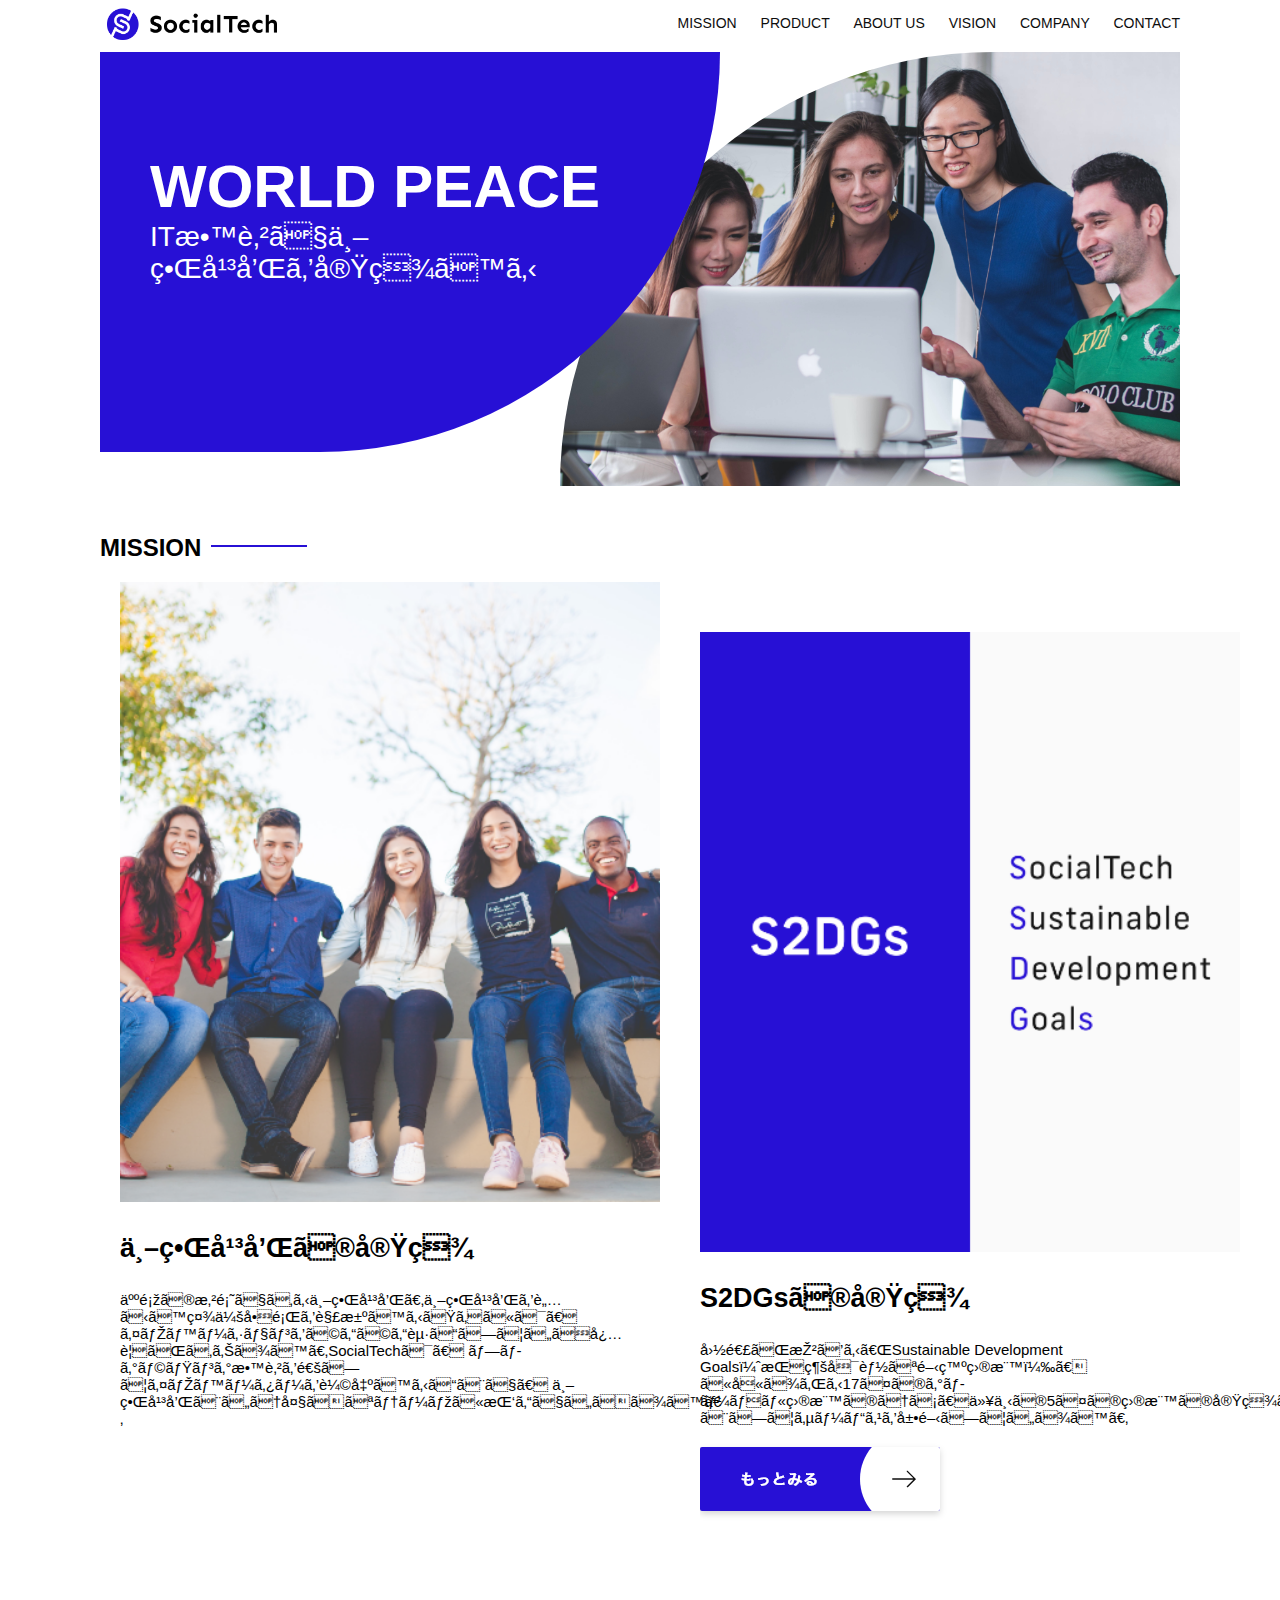
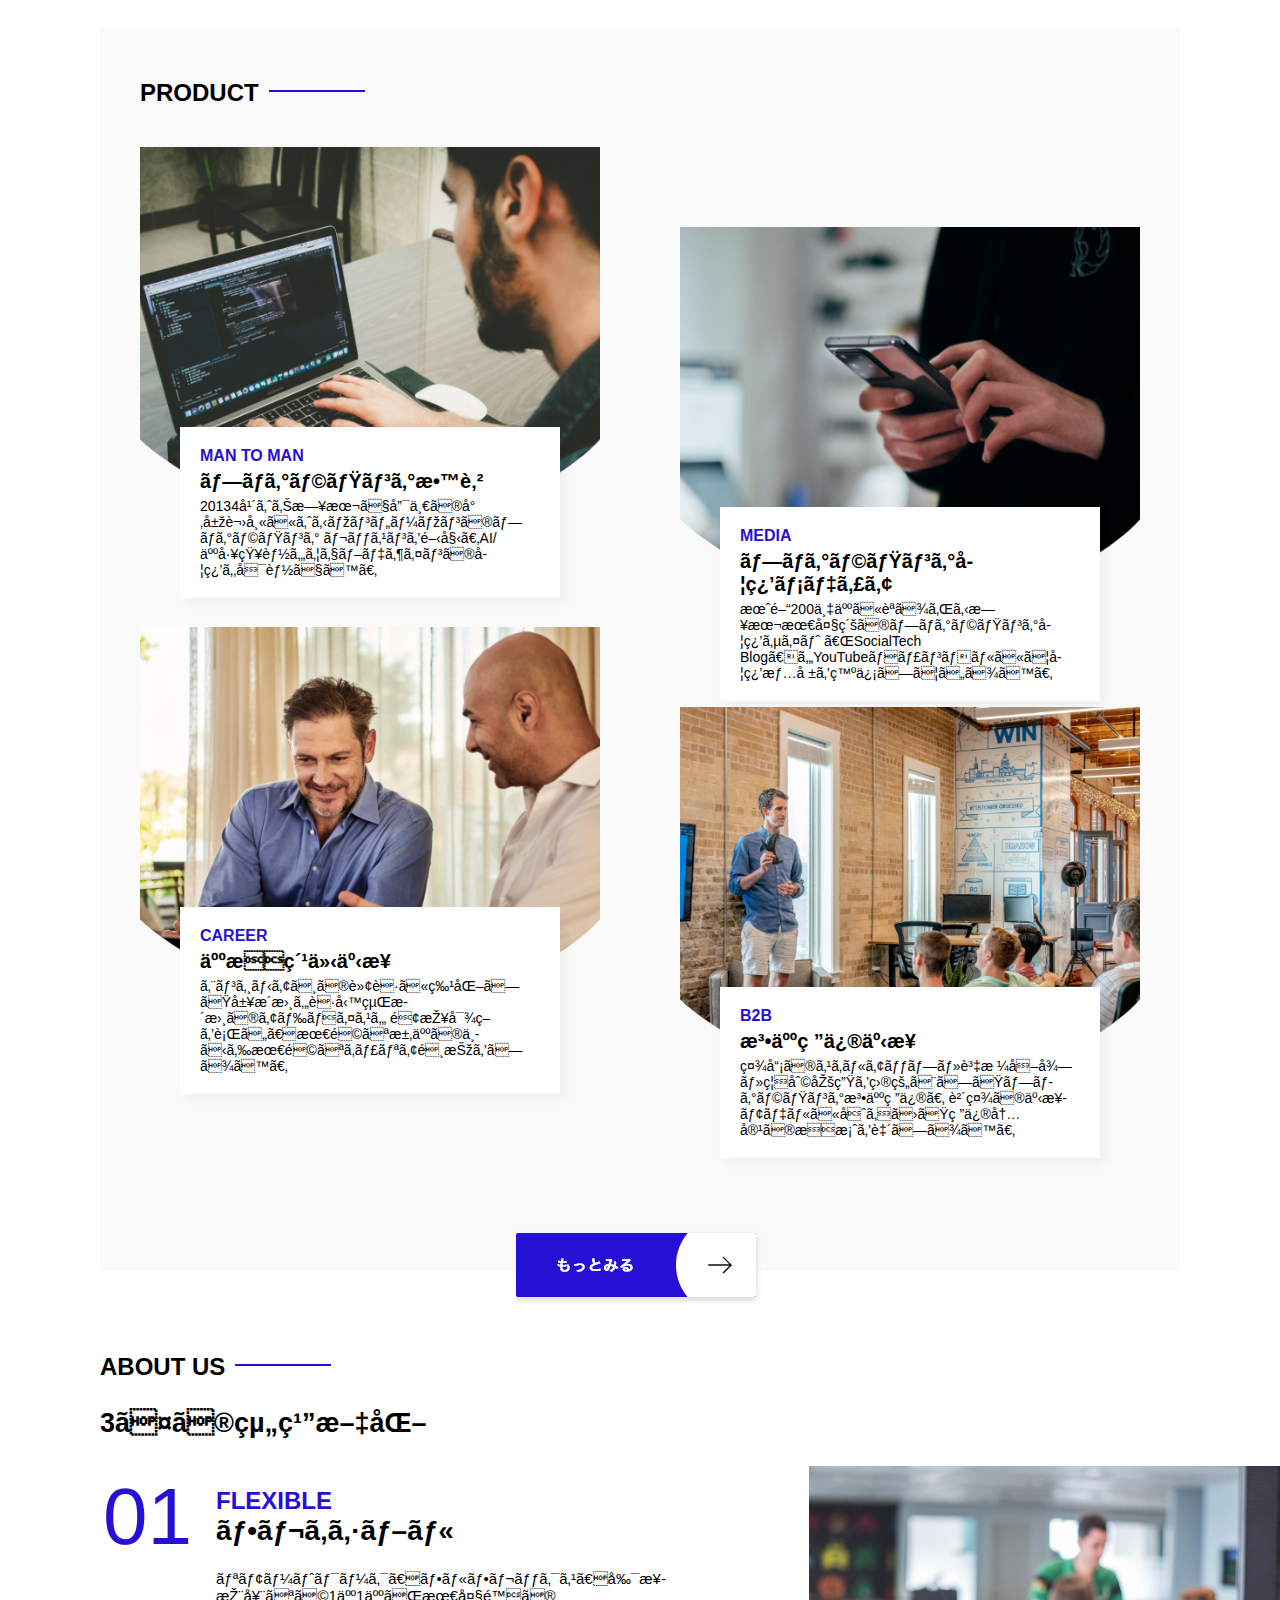
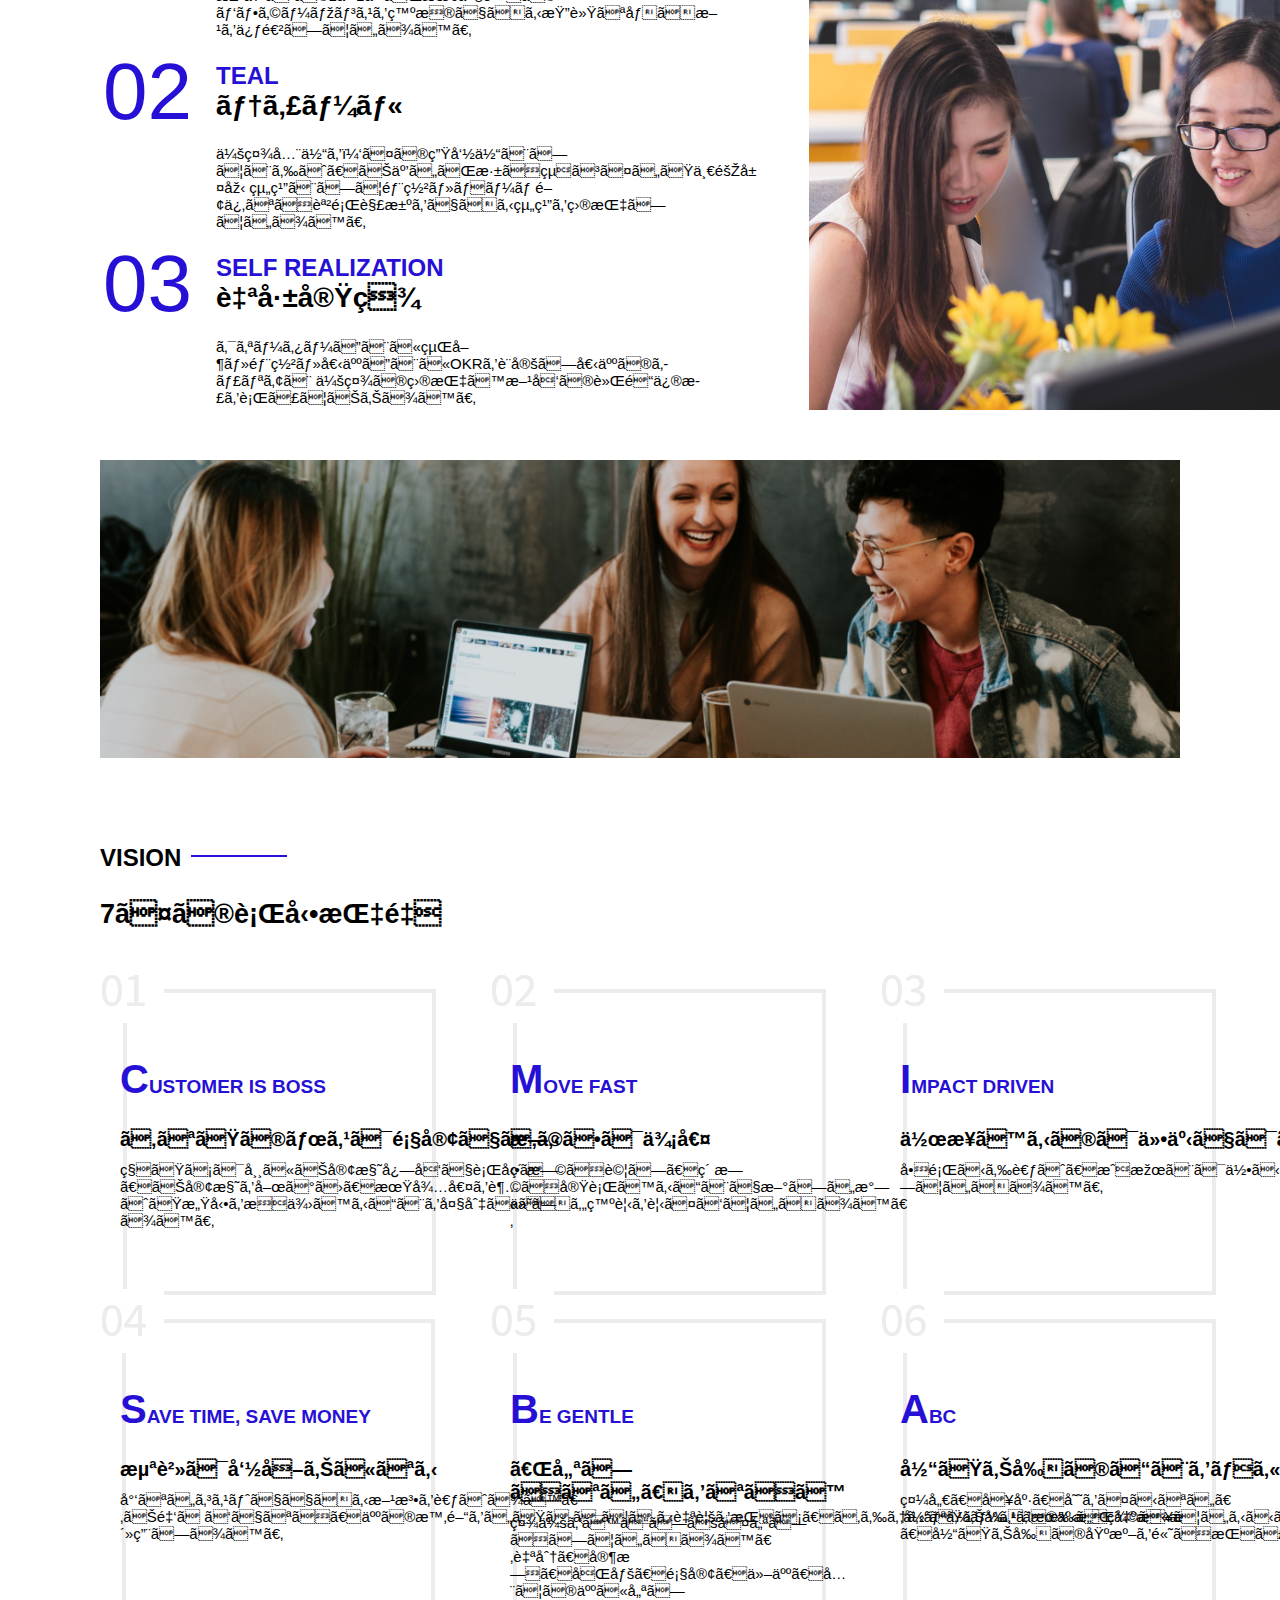
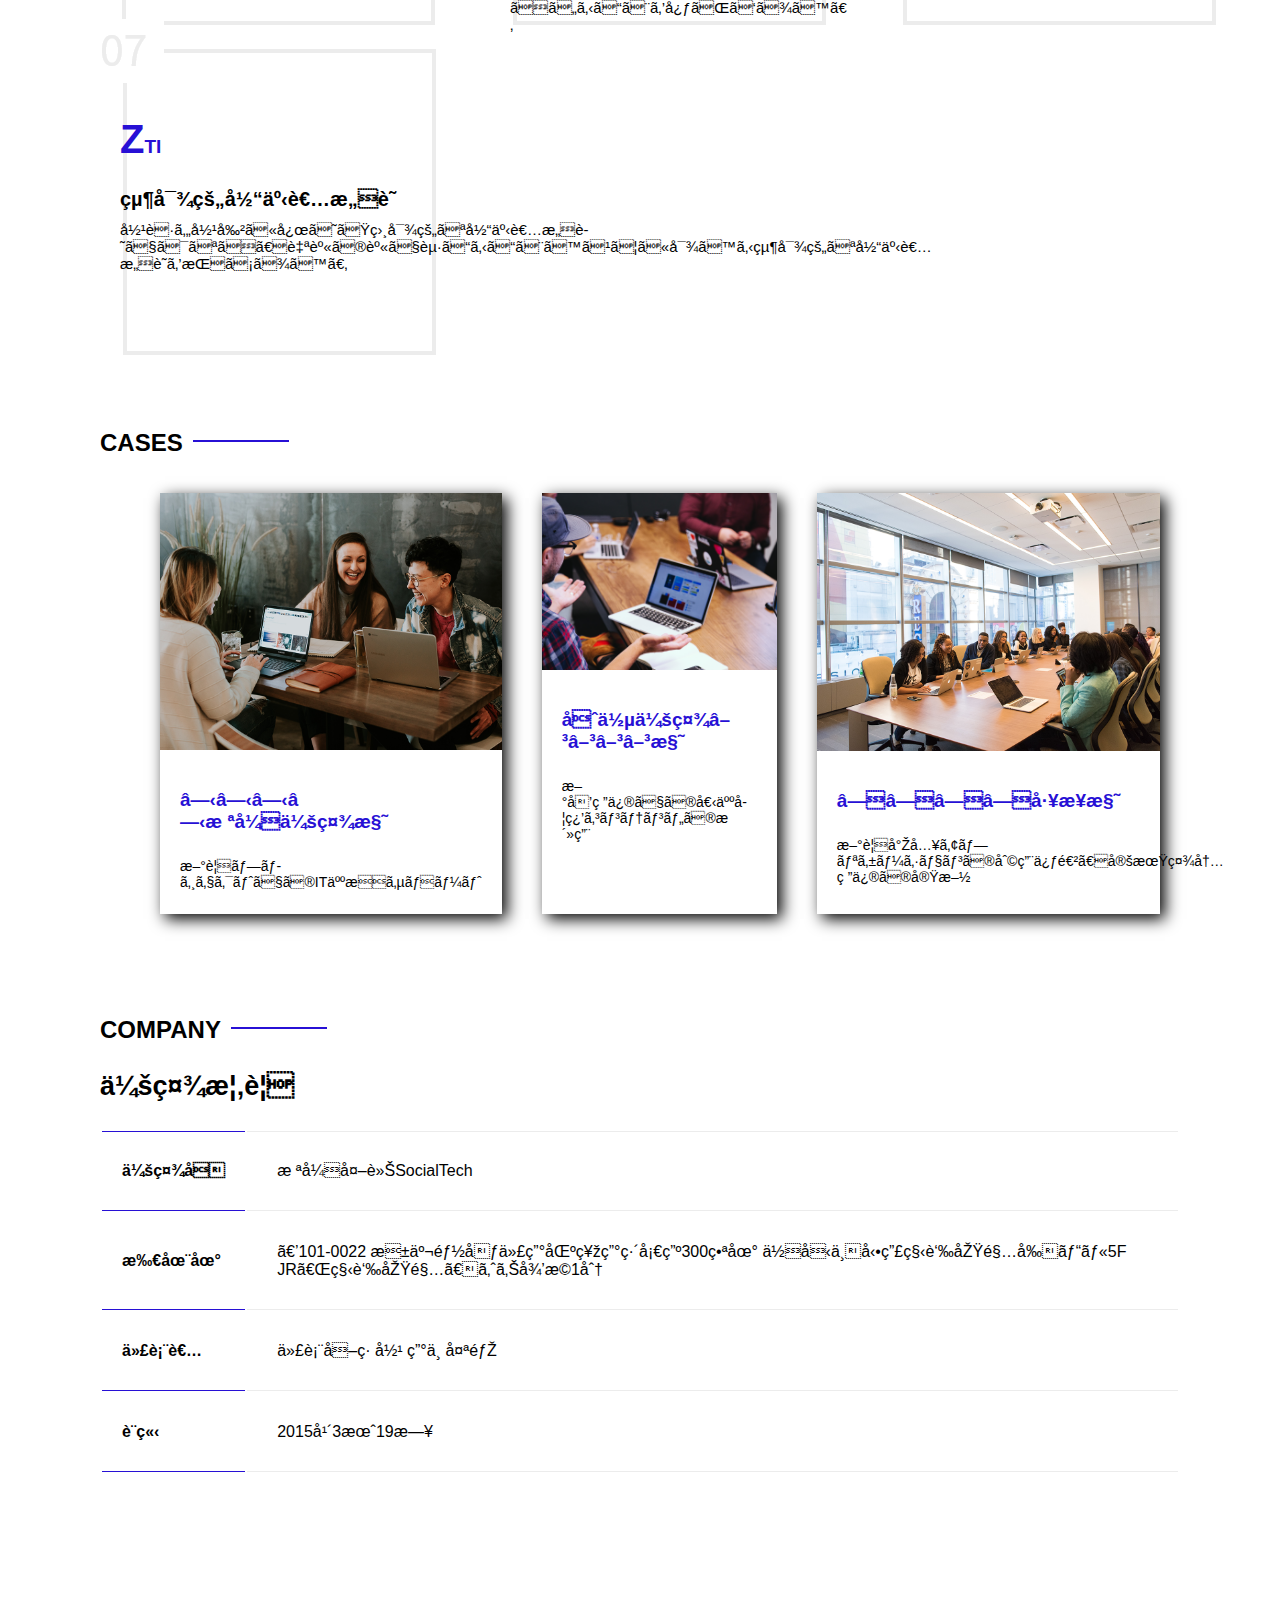
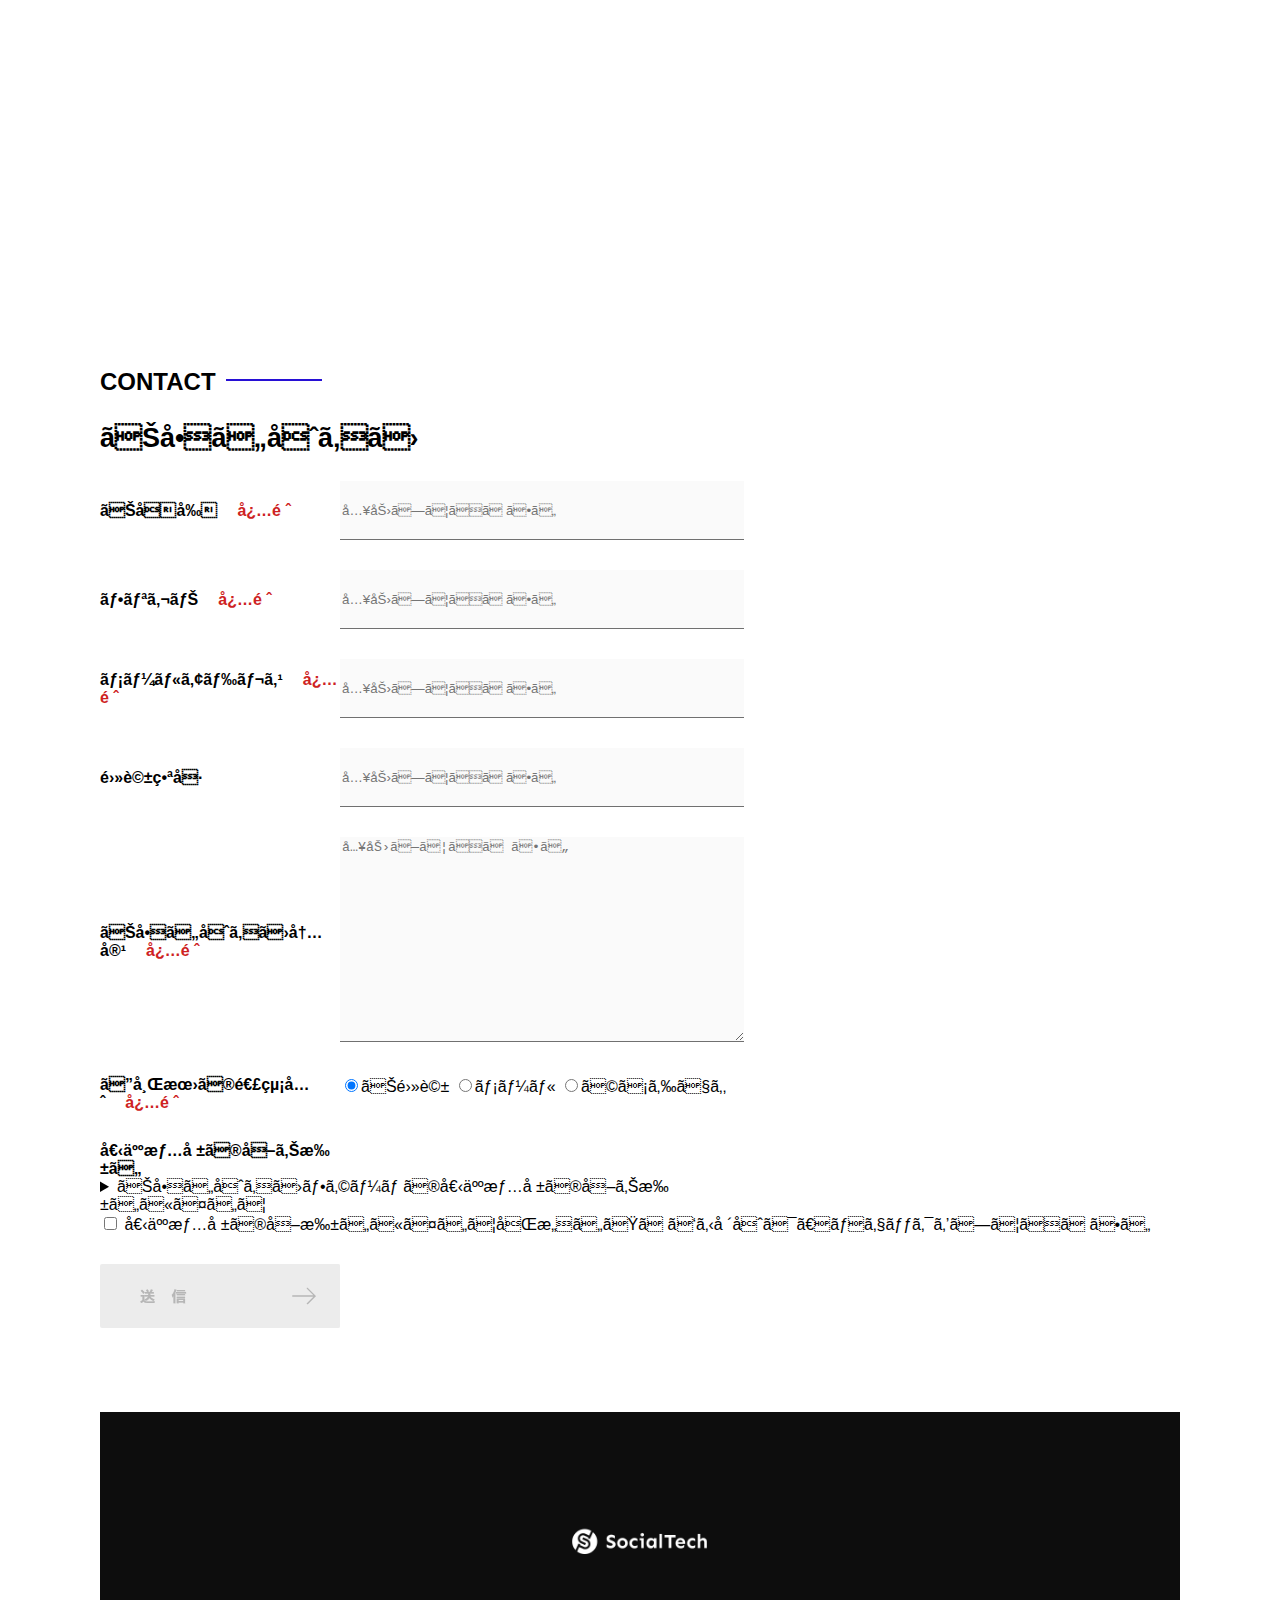
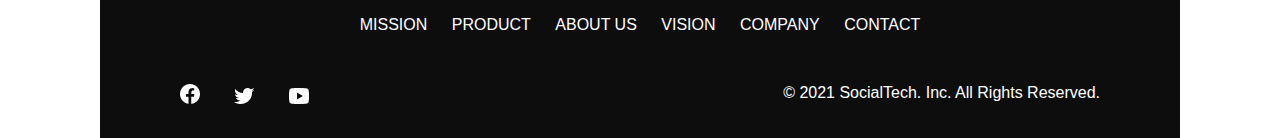
==== socialtech/index.html @ ebea5c3d "Add files via upload" ====
<!DOCTYPE html>
<html>

  <head>
    <title>SocialTech</title>
    <meta charset="UTF=8">
    <meta name="description" content="SocialTechはEdTech業界のリーディングカンパニーを目指します。">
    <meta name="viewport" content="width=device-width, initial-scale=1.0">
    <link rel="stylesheet" href="style.css">
  </head>

  <body>
    <!--ヘッダー-->
    <header>
      <!--ロゴ-->
      <a href="index.html" id="logo"><img src="images/logo.png" alt="トップページに戻る"></a>
      <!--PC用ナビゲーション-->
      <nav id="nav-pc">
        <a href="mission.html">MISSION</a>
        <a href="product.html">PRODUCT</a>
        <a href="index.html#aboutus">ABOUT US</a>
        <a href="index.html#vision">VISION</a>
        <a href="index.htmml#company">COMPANY</a>
        <a href="index.html#contact">CONTACT</a>
      </nav>

      <!--スマホ用メニューボタン-->
      <img id="menu-sp" src="images/button-menu.png" alt="ナビゲーションを開く" onclick="document.getElementById('nav-sp').style.display = 'block'">
      <!--スマホ用ナビゲーション-->
      <nav id="nav-sp">
        <img id="close" src="images/button-close.png" alt="ナビゲーションを閉じる" onclick="document.getElementById('nav-sp').style.display = 'none'">
        <a id="logo-sp" href="index.html" onclick="document.getElementById('nav-sp').style.display = 'none'"><img
        src="images/logo-sp.png" alt="トップページに戻る"></a>
        <a class="menu" href="mission.html" onclick="document.getElementById('nav-sp').style.display = 'none'">MISSION</a>
        <a class="menu" href="product.html" onclick="document.getElementById('nav-sp').style.display = 'none'">PRODUCT</a>
        <a class="menu" href="index.html#aboutus" onclick="document.getElementById('nav-sp').style.display = 'none'">ABOUT US</a>
        <a class="menu" href="index.html#vision" onclick="document.getElementById('nav-sp').style.display = 'none'">VISION</a>
        <a class="menu" href="index.html#company" onclick="document.getElementById('nav-sp').style.display = 'none'">COMPANY</a>
        <a class="menu" href="index.html#contact" onclick="document.getElementById('nav-sp').style.display = 'none'">CONTACT</a>
        <div id="sns">
          <a href="https://www.facebook.com/sejuku2013"><img src="images/button-facebook.png" alt="Facebookのリンク"></a>
          <a href="https://twitter.com/samuraijuku"><img src="images/button-twitter.png" alt="Twitterのリンク"></a>
          <a href="https://www.youtube.com/channel/UCCFOQO5aDK0xXam4cUQXT8g"><img src="images/button-youtube.png" alt="YouTubeのリンク"></a>
        </div>
      </nav>

    </header>

    <main>
      <article>

        <!--メインビジュアル-->
        <section id="main-visual">
          <div id="main-message">
            <h1>WORLD PEACE</h1>
            <p>IT教育で世界平和を実現する</p>
          </div>
          <img src="images/index/index-main.png" alt="PCの周りに集まるタコ席の仲間たち">
        </section>

        <!--ミッション タグ-->
        <section id="mission">
          <h2 class="index-h2">MISSION</h2>
          <!--世界平和-->
          <div id="mission-flex">
            <div>
              <img id="mission-photo" src="images//index/index-mission.png" alt="屋外のベンチで写真を撮影する多国籍の仲間たち">
              <h3>世界平和の実現</h3>
              <p>
                人類の悲願である世界平和。世界平和を脅かす社会問題を解決するためには、
                イノベーションをどんどん起こしていく必要があります。SocialTechは、
                プログラミング教育を通してイノベーターを輩出することで、
                世界平和という大きなテーマに挑んでいきます。
              </p>
            </div>
            <!--S2DGs-->
            <div>
              <img id="s2dgs" src="images/index/s2dgs.png" alt="S2DGs">
              <h3>S2DGsの実現</h3>
              <p>
                国連が掲げる「Sustainable Development Goals（持続可能な開発目標）」
                に含まれる17つのグローバル目標のうち、以下の5つの目標の実現をミッション
                としてサービスを展開しています。
              </p>
              <a href="mission.html">
                <img src="images/button-more.png" alt="もっとみる">
              </a>
            </div>
          </div>
        </section>

        <!--プロダクトタグ-->
        <section id="product">
          <h2 class="index-h2">PRODUCT</h2>
          <div>
            <!--プロダクト左タグ-->
            <div id="product-left">
              <!--プログラミング教育-->
              <div>
                <img class="product-photo" src="images/index/index-mantoman.png" alt="PCでコードを書く男性">
                <div class="product-explain">
                  <span>MAN TO MAN</span>
                  <h3>プログラミング教育</h3>
                  <p>
                    20134年より日本で唯一の専属講師によるマンツーマンのプログラミング
                    レッスンを開始。AI/人工知能やウェブデザインの学習も可能です。
                  </p>
                </div>
              </div>
              <!--人材紹介事業-->
              <div>
                <img class="product-photo" src="images/index/index-career.png" alt="笑顔で話し合う２人の男性">
                <div class="product-explain">
                  <span>CAREER</span>
                  <h3>人材紹介事業</h3>
                  <p>
                    エンジニアへの転職に特化した履歴書や職務経歴書のアドバイスや
                    面接対策を行い、最適な求人の中から最適なキャリア選択をします。
                  </p>
                </div>
              </div>
            </div>
            <!--プロダクト右タグ-->
            <div id="product-right">
              <!--プログラミング学習メディア-->
              <div>
                <img class="product-photo" src="images/index/index-media.png" alt="スマートフォンを操作する人">   
                <div class="product-explain">
                  <span>MEDIA</span>
                  <h3>プログラミング学習メディア</h3>
                  <p>
                    月間200万人に読まれる日本最大級のプログラミング学習サイト
                    「SocialTech Blog」やYouTubeチャンネルにて学習情報を発信しています。
                  </p>
                </div>
              </div>
              <!--法人研修事業-->
              <div>
                <img class="product-photo" src="images/index/index-b2b.png" alt="講演中の男性とそれを聴く人々">
                <div class="product-explain">
                  <span>B2B</span>
                  <h3>法人研修事業</h3>
                  <p>
                    社員のスキルアップ・資格取得・福利厚生を目的としたプログラミング法人研修。
                    貴社の事業モデルに合わせた研修内容の提案を致します。
                  </p>
                </div>
              </div>
            </div>
            <!--詳細ボタン-->
          </div>
          <div>
            <a id="product-more" href="product.html">
            <img src="images/button-more.png" alt="もっと見る">
            </a>
          </div>
        </section>

        <!--ABOUT USタグ-->
        <section id="aboutus">
          <h2 class="index-h2">ABOUT US</h2>
          <h3>3つの組織文化</h3>
          <div>
            <!--カルチャーテーブル-->
            <table class="culture-table">
              <!--1行目-->
              <tr>
                <!--(1, 1)-->
                <td>
                  <span class="culture-num">01</span>
                </td>
                <!--(1, 2)-->
                <td>
                  <span class="culture-en">FLEXIBLE</span>
                  <span class="culture-jp">フレキシブル</span>
                </td>
              </tr>
              <!--2行目-->
              <tr>
                <!--(2, 1)-->
                <td>
                  <!--空のセル-->
                </td>
                <!--(2, 2)-->
                <td>
                  <p class="culture-description">
                    リモートワーク、フルフレックス、副業推奨など1人1人が最大限の
                    パフォーマンスを発揮できる柔軟な働き方を促進しています。
                  </p>
                </td>
              </tr>
              <!--3行目-->
              <tr>
                <!--(3, 1)-->
                <td>
                  <span class="culture-num">02</span>
                </td>
                <!--(3, 2)-->
                <td>
                  <span class="culture-en">TEAL</span>
                  <span class="culture-jp">ティール</span>
                </td>
              </tr>
              <!--4行目-->
              <tr>
                <!--(4, 1)-->
                <td>
                  <!--空のセル-->
                </td>
                <!--(4, 2)-->
                <td>
                  <p class="culture-description">
                    会社全体を１つの生命体としてとらえ、お互いが深く結びついた一階層型
                    組織として部署・チーム関係なく課題解決をできる組織を目指しています。
                  </p>
                </td>
              </tr>
              <!--5行目-->
              <tr>
                <!--(5, 1)-->
                <td>
                  <span class="culture-num">03</span>
                </td>
                <!--(5, 2)-->
                <td>
                  <span class="culture-en">SELF REALIZATION</span>
                  <span class="culture-jp">自己実現</span>
                </td>
              </tr>
              <!--6行目-->
              <tr>
                <!--(6, 1)-->
                <td>
                  <!--空のセル-->
                </td>
                <!--(6, 2)-->
                <td>
                  <p class="culture-description">
                    クオーターごとに経営・部署・個人ごとにOKRを設定し個人のキャリアと
                    会社の目指す方向の軌道修正を行っております。
                  </p>
                </td>
              </tr>
            </table>
            <!--テーブル終わり-->
            <img class="culture-img" src="images/index/index-aboutus1.png" alt="笑顔で話している2人の女性">
          </div>
          <img class="culture-img2" src="images/index/index-aboutus2.png" alt="笑顔で話し合う3人の男女">
        </section>

        <!--VISIONタグ-->
        <section id="vision">
          <h2 class="index-h2">VISION</h2>
          <h3>7つの行動指針</h3>
          <div>
            <!--1つ目-->
            <div class="vision-box">
              <img src="images/index/vision-01.png" alt="01">
              <span>
                <h4>CUSTOMER IS BOSS</h4>
                <h5>あなたのボスは顧客である</h5>
                <p>私たちは常にお客様志向で行動し、お客様を喜ばせ、期待値を超えた感動を提供することを大切にします。</p>
              </span>
            </div>
            <!--2つ目-->
            <div class="vision-box">
              <img src="images/index/vision-02.png" alt="02">
              <span>
                <h4>MOVE FAST</h4>
                <h5>早さは価値</h5>
                <p>素早く試し、素早く実行することで新しい気付きや発見を見つけていきます。</p>
              </span>
            </div>
            <!--3つ目-->
            <div class="vision-box">
              <img src="images/index/vision-03.png" alt="03">
              <span>
                <h4>IMPACT DRIVEN</h4>
                <h5>作業するのは仕事ではない</h5>
                <p>問題から考え、成果とは何かを考え続け、インパクトのある成果を生むために仕事をしていきます。</p>
              </span>
            </div>
            <!--4つ目-->
            <div class="vision-box">
              <img src="images/index/vision-04.png" alt="04">
              <span>
                <h4>SAVE TIME, SAVE MONEY</h4>
                <h5>浪費は命取りになる</h5>
                <p>少ないコストでできる方法を考えます。お金だけでなく、人の時間をいただいている自覚を持ち、あらゆるリソースを有意義に活用します。</p>
              </span>
            </div>
            <!--5つ目-->
            <div class="vision-box">
              <img src="images/index/vision-05.png" alt="05">
              <span>
                <h4>BE GENTLE</h4>
                <h5>「優しくない」をなくす</h5>
                <p>社会をすこしずつ優しくしていきます。自分、家族、同僚、顧客、他人、全ての人に優しくいることを心がけます。</p>
              </span>
            </div>
            <!--6つ目-->
            <div class="vision-box">
              <img src="images/index/vision-06.png" alt="06">
              <span>
                <h4>ABC</h4>
                <h5>当たり前のことをバカにせずにちゃんとやる</h5>
                <p>礼儀、健康、嘘をつかない。当たり前の事が出来ているかを常に自問し、当たり前の基準を高く持って行動します。</p>
              </span>
            </div>
            <!--7つ目-->
            <div class="vision-box">
              <img src="images/index/vision-07.png" alt="07">
              <span>
                <h4>ZTI</h4>
                <h5>絶対的当事者意識</h5>
                <p>役職や役割に応じた相対的な当事者意識ではなく、自身の身で起こることすべてに対する絶対的な当事者意識を持ちます。</p>
              </span>
            </div>
          </div>
        </section>

        <!--CASESタグ-->
        <section id="cases">
          <h2 class="index-h2">CASES</h2>
          <ul>
            <!--case1つ目-->
            <li>
              <img class="case-image" src="images/index/case-1.png" alt="仲良く語り合う3人">
              <div class="case-explain">
                <h4>○○○○株式会社様</h4>
                <p>新規プロジェクトでのIT人材サポート</p>
              </div> 
            </li>
            <!--case2つ目-->
            <li>
              <img class="case-image" src="images/index/case-2.png" alt="パソコン画面を見て話す人">
              <div class="case-explain">
                <h4>合併会社△△△△様</h4>
                <p>新卒研修での個人学習コンテンツの活用</p>
              </div> 
            </li>
            <!--case3つ目-->
            <li>
              <img class="case-image" src="images/index/case-3.png" alt="会議している人たち">
              <div class="case-explain">
                <h4>●●●●工業様</h4>
                <p>新規導入アプリケーションの利用促進、定期社内研修の実施</p>
              </div> 
            </li>
          </ul>
        </section>

        <!--COMPANYタグ-->
        <section id="company">
          <h2 class="index-h2">COMPANY</h2>
          <h3>会社概要</h3>
          <!--概要テーブル-->
          <table id="company-table">
            <tr>
              <th class="tableheader-first">会社名</th>
              <td class="cell-first">株式外車SocialTech</td>
            </tr>
            <tr>
              <th class="tableheader">所在地</th>
              <td class="cell">〒101-0022 東京都千代田区神田練塀町300番地 住友不動産秋葉原駅前ビル5F<br
                >JR「秋葉原駅」より徒歩1分
              </td> 
            </tr>
            <tr>
              <th class="tableheader">代表者</th>
              <td class="cell">代表取締役 田中 太郎</td>
            </tr>
            <tr>
              <th class="tableheader">設立</th>
              <td class="cell">2015年3月19日</td>
            </tr>
          </table>
          <!--地図埋め込み-->
          <iframe src="https://www.google.com/maps/embed?pb=!1m18!1m12!1m3!1d3240.0688540195165!2d139.7746526!3d35.6999232!2m3!1f0!2f0!3f0!3m2!1i1024!2i768!4f13.1!3m3!1m2!1s0x60188fee13660e23%3A0x77137876edf742ac!2z5L2P5Y-L5LiN5YuV55Sj56eL6JGJ5Y6f6aeF5YmN44OT44Or!5e0!3m2!1sja!2sjp!4v1720179605482!5m2!1sja!2sjp"
          style="border:0;" allowfullscreen="" loading="lazy">
          </iframe>
        </section>

        <!--CONTACTタグ-->
        <section id="contact">
          <h2 class="index-h2">CONTACT</h2>
          <h3>お問い合わせ</h3>
          <!--入力フォーム-->
          <form>
            <!--名前入力欄-->
            <div>
              <div class="contact-heading">
                <label class="contact-label">お名前<span class="contact-span">必須</span></label>
              </div>
              <div>
                <input type="text" name="name" placeholder="入力してください" class="contact-textbox">
              </div>
            </div>
            <!--フリガナ入力欄-->
            <div>
              <div class="contact-heading">
                <label class="contact-label">フリガナ<span class="contact-span">必須</span></label>
              </div>
              <div>
                <input type="text" name="hurigana" placeholder="入力してください" class="contact-textbox">
              </div>
            </div>
            <!--メールアドレス入力欄-->
            <div>
              <div class="contact-heading">
                <label class="contact-label">メールアドレス<span class="contact-span">必須</span></label>
              </div>
              <div>
                <input type="text" name="email" placeholder="入力してください" class="contact-textbox">
              </div>
            </div>
            <!--電話番号入力欄-->
            <div>
              <div class="contact-heading">
                <label class="contact-label">電話番号</label>
              </div>
              <div>
                <input type="text" name="tel" placeholder="入力してください" class="contact-textbox">
              </div>
            </div>
            <!--問い合わせ内容入力エリア-->
            <div>
              <div class="contact-heading">
                <label class="contact-label">お問い合わせ内容<span class="contact-span">必須</span></label>
              </div>
              <div>
                <textarea class="contact-textarea" placeholder="入力してください" name="message"></textarea>
              </div>
            </div>
            <!--請求方法ラジオボタン-->
            <div>
              <div class="contact-heading">
                <label class="contact-label">ご希望の連絡先<span class="contact-span">必須</span></label>                
              </div>
              <div>
                <input class="radiobutton" type="radio" value="tel" name="contact" checked><label>お電話</label>
                <input class="radiobutton" type="radio" value="mail" name="contact"><label>メール</label>
                <input class="radiobutton" type="radio" value="both" name="contact"><label>どちらでも</label>
              </div>
            </div>
            <!--個人情報同意-->
            <div>
              <div class="contact-heading">
                <label class="contact-label">個人情報の取り扱い</label>
              </div>
              <div>
                <details>
                  <summary>お問い合わせフォームの個人情報の取り扱いについて</summary>
                  <div>
                    <span>１．組織の名称又は氏名</span><br>
                    株式会社SocialTech<br><br>
                    <span>２．個人情報保護管理者（若しくはその代理人）の氏名又は職名、所属及び連絡先
                      鈴木 一郎 コーポレート部</span><br>
                    メールアドレス：samurai@example.com<br>
                    TEL：03-1234-5678<br>
                    <span>３．個人情報の利用目的</span><br>
                    ・本サービス及び本サービスに関連する情報の提供又はそれらに関する連絡のため<br>
                    ・ユーザーの本人確認のため<br>
                    ・当社サービスのご案内のため<br>
                    ・当社の商品等の広告または宣伝（電子メールによるものを含むものとします。）<br><br>
                    <span>４．個人情報の取り扱い業務の委託</span><br>
                    個人情報の取扱業務の全部または一部を外部に業務委託する場合があります。<br>
                    その際、弊社は、個人情報を適切に保護できる管理体制を敷き実行していることを条件として<br>
                    委託先を厳選したうえで、機密保持契約を委託先と締結し、お客様の個人情報を厳密に管理させます。<br><br>
                    <span>５．個人情報の開示等の請求</span><br>
                    お客様は、弊社に対してご自身の個人情報の開示等（利用目的の通知、開示、内容の訂正・追加・削除、利用の停止または消去、第三者への提供の停止）に関して、当社問合わせ窓口に申し出ることができます。<br>
                    その際、弊社はお客様ご本人を確認させていただいたうえで、合理的な期間内に対応いたします。<br><br>
                    なお、個人情報に関する弊社問合わせ先は、次の通りです。<br><br>
                    株式会社SocialTech　個人情報問合せ窓口<br>
                    〒101-0022 東京都千代田区神田練塀町300番地 住友不動産秋葉原駅前ビル5F<br>
                    メールアドレス：samurai@example.com　TEL：03-1234-5678<br><br>
                    <span>６．個人情報を提供されることの任意性について</span><br><br>
                    お客様がご自身の個人情報を弊社に提供されるか否かは、お客様のご判断によりますが、もしご提供されない場合には、適切なサービスが提供できない場合がありますので予めご了承ください。
                  </div>
                </details>
                <input type="checkbox" name="agree">
                <span>個人情報の取扱いについて同意いただける場合は、チェックをしてください</span>
              </div>
            </div>
            <input type="image" src="images/button-submit.png" alt="送信する">
          </form>
        </section>
      </article>
      <!--記事終わり-->
    </main>

    <!--フッター-->
    <footer>
        <div id="footer-logo">
          <img src="images/logo-sp.png" alt="SocialTech">
        </div>
        <div id="footer-link">
          <a href="mission.html">MISSION</a>
          <a href="product.html">PRODUCT</a>
          <a href="index.html#aboutus">ABOUT US</a>
          <a href="index.html#vision">VISION</a>
          <a href="index.html#company">COMPANY</a>
          <a href="index.html#vision">CONTACT</a>
        </div>
        <div id="sns-footer">
          <div id="sns-link">
            <a href="https://www.facebook.com/sejuku2013"><img src="images/button-facebook.png" alt="Facebookのリンク"></a>
            <a href="https://twitter.com/samuraijuku"><img src="images/button-twitter.png" alt="Twitterのリンク"></a>
            <a href="https://www.youtube.com/channel/UCCFOQO5aDK0xXam4cUQXT8g"><img src="images/button-youtube.png" alt="YouTubeのリンク"></a>
          </div>
          <span id="copyright">&copy; 2021 SocialTech. Inc. All Rights Reserved.</span>
        </div>
      </footer>

  </body>
</html>
---- socialtech/style.css ----
/* PC、スマホ共通スタイル*/
body {
  font-family: "Source Sans Pro", "Hiragino Kaku Gothic ProN", Meiryo, Arial, sans-serif;
}

/*本文*/
p {
  font-size: 15px;
}

/*画面ハバが768px以上ではPC用スタイル*/
@media screen and (min-width: 768px) {
  /*横幅設定*/
  body {
    max-width: 1080px;
    min-width: 960px;
    margin: 0 auto 0 auto;
  }
  /*ヘッダー*/
  header {
    display: flex;
    justify-content: space-between;
  }

  /*見出し*/
  h2 {
    margin: 40px 0 0 0;
  }
  h2::after {
    content: url("images/line.png");
    margin-left: 10px;
  }

  /*小見出し*/
  h3 {
    font-size: 27px;
  }



  /*ナビゲーションのレイアウト*/
  #nav-pc {
    font-size: 14px;
    padding-top: 15px;
  }
  #nav-pc > a {
    text-decoration: none;
    margin-left: 20px;
  }
  #nav-pc > a:link {
    color: #0d0d0d;
  }
  #nav-pc > a:visited{
    color: #0d0d0d;
  }
  #nav-pc > a:hover {
    color: #0d0d0d;
    text-decoration: underline;
  } 
  #nav-pc > a:active {
    color: #0d0d0d;
  }

  /*スマホ用ナビを非表示*/
  #nav-sp, #menu-sp {
    display: none;
  }



  /*メインビジュアルのレイアウト*/
  #main-visual {
    position: relative;
    height: 400px;
  }

  #main-message {
    position: absolute;
    top: 0;
    left: 0;
    background-color: #2710d5;
    color: #ffffff;
    border-radius: 0px 0px 476px 0px;
    width: 100%;
    height: 100%;
    max-width: 620px;
    z-index: 11;
  }

  #main-message > h1 {
    font-size: 60px;
    font-weight: bold;
    margin: 100px 0 0 50px;
  }

  #main-message > p {
    font-size: 28px;
    margin: 0 0 0 50px;
  }

  #main-visual > img {
    max-width: 620px;
    border-radius: 476px 0 0 0;
    position: absolute;
    top: 0;
    right: 0;
    z-index: 10;
  }



  /*ミッションタグの装飾*/
  #mission {
    margin: 80px auto;
    width: 100%;
  }

  #mission-flex {
    display: flex;
    width: 100%;
  }

  #mission-flex > div {
    width: 50%;
    margin: 20px;
  }

  #mission-photo {
    width: 100%;
  }

  #s2dgs {
    margin-top: 50px;
    width: 100%;
  }



  /*プロダクトタグの装飾*/
  #product {
    background-color: #fafafa;
    margin: 80px auto;
    padding: 10px 40px 0px 40px;
  }

  #product > div {
    margin-top: 40px;
    display: flex;
  }

  #product-left {
    width:50%;
    margin-right: 20px;
  }

  #product-right {
    width: 50%;
    margin-left: 20px;
    margin-top: 80px;
  }

  #product-left > div {
    position: relative;
    height: 480px;
    margin-right: 20px;
  }

  #product-right > div {
    position: relative;
    height: 480px;
    margin-left: 20px;
  }

  /*画像*/
  .product-photo {
    width: 100%;
  }

  /*説明文の枠*/
  .product-explain {
    background-color: #ffffff;
    position: absolute;
    left: 0;
    top: 280px;
    margin: 0 40px;
    padding: 20px;
    box-shadow: 5px 5px 10px rgba(0, 0, 0, 0.05);
  }

  /*説明文の英語*/
  .product-explain > span {
    color: #2710d5;
    font-weight: bold;
    font-size: 16px;
    margin: 0;
  }

  /*説明文の見出し*/
  .product-explain > h3 {
    font-size: 20px;
    margin: 5px 0px;
  }

  /*説明文*/
  .product-explain > p {
    font-size: 14px;
    margin: 0;
  }

  /*詳細ボタン*/
  #product-more {
    margin: 0 auto -42px auto;
  }



  /*ABOUT USタグ*/
  /*セクション要素*/
  #aboutus {
    margin: 80px auto;
  }

  #aboutus > div {
    display: flex;
  }

  /*画像要素*/
  .culture-img {
    width: 100%;
    align-self: flex-start;
  }

  .culture-img2 {
    margin-top: 50px;
    width: 100%;
  }

  /*表の装飾*/
  .culture-table {
    margin-right: 50px;
  }

  .culture-num {
    font-size: 80px;
    color: #2710d5;
    margin-right: 20px;
  }

  .culture-en {
    color: #2710d5;
    font-weight: bold;
    font-size: 24px;
    display: block;
  }

  .culture-jp {
    font-size: 28px;
    font-weight: bold;
  }

  .culture-description {
    margin: 0;
  }



  /*VISIONタグ*/
  /*セクション全体*/
  #vision {
    margin: 80px auto;
  }

  /*画像全体*/
  #vision > div {
    width: 100%;
    display: flex;
    justify-content: space-between;
    flex-wrap: wrap;
  }

  /*各コマ*/
  .vision-box {
    width: 300px;
    height: 300px;
    margin-bottom: 30px;
    position: relative;
  }

  .vsion-box > img {
    width: 100%;
    height: auto;
    position: absolute;
    top: 0;
    left: 0;
    z-index: 30;
  }

  .vision-box > span {
    position: absolute;
    top: 0;
    left: 0;
    z-index: 31;
    margin: 20px;
  }

  .vision-box > span > h4 {
    color: #2710d5;
    font-size: 19px;
    margin-top: 80px;
  }

  .vision-box > span >h4::first-letter {
    font-size: 40px;
  }

  .vision-box > span > h5 {
    font-size: 20px;
    margin: 0;
  }

  .vision-box > span > p {
    margin-top: 10px;
  }


  /*CASESタグ*/
  #cases {
    margin: 40px auto;
    width: 100%;
  }

  #cases > ul {
    display: flex;
    flex-direction: row;
    list-style: none;
    justify-content: center;
  }

  #cases > ul > li {
    width: 33%;
    margin: 20px;
    background-color: #ffffff;
    min-height: 400px;
    box-shadow: 5px 5px 15px #000000;
  }

  .case-image {
    width: 100%;
  }

  .case-explain {
    padding: 10px 20px;
  }

  .case-explain > h4 {
    color: #2710d5;
    font-size: 19px;
  }

  .case-explain > p {
    font-size: 14px;
  }

  /*COMPANYタグ*/
  #company {
    margin: 80px auto;
  }

  #company-table {
    width: 100%;
  }

  .tableheader {
    text-align: left;
    padding: 20px;
    border-bottom: solid 1px #2710d5;
    width: 100px;
  }

  .tableheader-first {
    text-align: left;
    padding: 20px;
    border-bottom: solid 1px #2710d5;
    border-top: solid 1px #2710d5;
  }

  .cell {
    padding: 30px;
    border-bottom: solid 1px #ececec;
  }

  .cell-first {
    padding: 30px;
    border-bottom: solid 1px #ececec;
    border-top: solid 1px #ececec;
  }

  #company >iframe {
    width: 100%;
    height: 368px;
    margin-top: 40px;
  }



  /*CONTACTタグ*/

  #contact {
    margin: 80px auto;
  }

  #contact > form > div {
    display: flex;
    flex-direction: row;
    flex-wrap: wrap;
    padding-bottom: 30px;
  }

  /*問い合わせ項目*/
  .contact-heading {
    width: 240px;
    align-self: center;
  }

  .contact-label {
    font-weight: bold;
  }

  .contact-span {
    color: #ce2222;
    margin-left: 20px;
    font-weight: bold; 
  }

  /*入力部分*/
  .contact-textbox {
    border-top: 0;
    border-right: 0;
    border-left: 0;
    border-bottom: solid 1px #707070;
    background-color: #fafafa;
    width: 400px;
    height: 56px;
  }

  .contact-textarea {
    border-top: 0;
    border-right: 0;
    border-left: 0;
    border-bottom: solid 1px #707070;
    background-color: #fafafa;
    width: 400px;
    height: 200px;
  }

  /*個人情報部分*/
  details {
    width: 700px;
  }

  details > div {
    background-color: #fafafa;
    padding: 20px;
  }

  details > div > span {
    font-weight: bold;
  }


  /*footer*/

  footer {
    background-color: #0d0d0d;
    text-align: center;
    padding: 80px 80px 30px 80px;
  }

  #footer-logo {
    margin: 30px;
  }

  #footer-link {
    margin: 50px;
  }

  #footer-link > a {
    text-decoration: none;
    margin: 10px;
  }

  #footer-link > a:link {
    color: #ffffff;
  }

  #footer-link > a:visited {
    color: #ffffff;
  }

  #footer-link > a:hover {
    color: #ffffff;
    text-decoration: underline;
  }

  #footer-link > a:active {
    color: #ffffff;
  }

  #sns-footer {
    text-align: left;
    width: 100%;
    display: flex;
    justify-content: space-between;
  }

  #sns-link > a {
    margin-right: 30px;
  }

  #copyright {
    color: #ffffff;
  }
}

/*画面幅が767px以下の時はスマートフォン用スタイル*/
@media screen and (max-width: 767px) {
  body {
    min-width: 375px;
    margin: 0;
  }

  /*PC用ナビゲーション非表示*/
  #nav-pc {
    display: none;
  }

  /*ハンバーガーメニュー*/
  #menu-sp {
    display: inline;
    position: absolute;
    top: 0;
    right: 0;
  }

  /*スマホ用ナビゲーションの表示切替*/
  /*初期状態、レイアウトと非表示設定*/
  #nav-sp {
    background-color: #2710d5;
    position: absolute;
    top: 0;
    left: 0;
    width: 100%;
    height: 100%;
    display: none;
    z-index: 100;
  }

  /*クローズボタン*/
  #close {
    position: absolute;
    top: 20px;
    right: 20px;
  }
  /*ロゴ*/
  #logo-sp {
    margin: 80px 0 30px 20px;
  }

  /*リンク*/
  #nav-sp > a:link {
    color: #ffffff;
  }

  #nav-sp > a:visited {
    color: #ffffff;
  }

  #nav-sp > a:hover {
    color: #ffffff;
    text-decoration: underline;
  }

  #nav-sp > a:active {
    color: #ffffff;
  }

  /*リンクの背景*/
  #nav-sp > .menu {
    text-decoration: none;
    display: block;
    margin: 0 20px 0 20px;
    height: 44px;
    font-size: 16px;
    background-image: url("images/arrow.png");
    background-repeat: no-repeat;
    background-position: right top;
  }

  /*SNSボタン*/
  #sns {
    position: absolute;
    bottom: 20px;
    left: 20px;
  }

  #sns > a {
    margin-right: 30px;
  } 

  /*メインビジュアル*/
  #main-visual {
    position: relative;
    height: 470px;
    width: 100%;
    overflow: hidden; 
  }

  #main-visual > div {
    position: absolute;
    top: 0;
    left: 0;
    background-color: #2710d5;
    color: white;
    border-radius: 0 0 476px 0;
    text-align: center;
    height: 280px;
    width: 100%;
    z-index: 11;
  }

  #main-visual > div > h1 {
    font-size: 28px;
    margin: 90px 0 0 0;
  }

  #main-visual > div > p {
    margin: 0;
  }

  #main-visual > img {
    width: 100%;
    border-radius: 476px 0 0 0;
    z-index: 10;
    position: absolute;
    bottom: 0;
    right: 0;
  }

  /*見出し*/
  h2:after {
    content: url("images/line.png");
    margin: 0 0 0 10px;
  }

  h3 {
    font-size: 24px;
    margin: 10px 0 0 0;
  }

  /*MISSIONタグ*/
  #mission {
    margin: 20px;
  }

  #mission-photo {
    width: 100%;
  }

  #s2dgs {
    width: 100%;
  }

  /*PRODUCTタグ*/
  #product {
    background-color: #fafafa;
    padding: 10px 0 0 0;
  }

  #product > h2 {
    margin: 0 0 0 20px;
  }

  #product-left, #produt-right {
    margin: 0 20px;
  }

  #product-left > div, #product-right > div {
    position: relative;
    height: 540px;
  }

  .product-explain {
    background-color: #ffffff;
    position: absolute;
    left: 0;
    bottom: 50px;
    padding: 20px;
    box-shadow: 5px 5px 10px rgba(0, 0, 0, 0.05);
  }

  .product-explain > h3 {
    margin: 10px 0;
  }

  .product-photo {
    width: 100%;
  }

  #product-more > img {
    margin: 0 0 -42px 20px;
  }

  /*ABOUT USタグ*/
  #aboutus {
    margin: 80px 20px;
  }

  #aboutus > div {
    display: flex;
    flex-direction: column;
  }

  .culture-table {
    width: 100%;
    padding: 0 20px 0 0;
    order: 2;
  }

  .culture-img {
    width: 100%;
    order: 1;
  }

  .culture-img2 {
    width: 100%
  }

  .culture-num {
    font-size: 80px;
    color: #2710d5;
  }

  .culture-en {
    color: #2710d5;
    font-weight: bold;
    font-size: 24px;
    display: block;
  }

  .culture-jp {
    display: block;
  }

  .culture-description {
    margin: 0;
  }

  /*VISIONタグ*/
  #vision {
    margin: 80px 20px;
  }

  .vision-box {
    width: 300px;
    height: 300px;
    margin: 0 0 30px 0;
    position: relative;
  }

  .vision-box > img {
    width: 100%;
    height: auto;
    position: absolute;
    top: 0;
    left: 0;
    z-index: 30;
  }

  .vision-box > span {
    position: absolute;
    top: 0;
    left: 0;
    z-index: 31;
    margin: 0 20px 0 0;
  }

  .vision-box > span >h4 {
    color: #2710d5;
    font-size: 19px;
    margin: 60px 0 0 0;
  }

  .vision-box > span > h5 {
    font-size: 20px;
    margin: 0;
  }

  .vision-box > span > p {
    margin: 10px 0 0 0;
  }


  /*CASESタグ*/
  #cases {
    margin: 0 20px;
  }

  #cases > ul {
    display: flex;
    flex-direction: column;
    list-style: none;
  }

  #cases > ul > li {
    width: 100%;
    margin: 20px auto;
    background-color: #ffffff;
    min-height: 250px;
    box-shadow: 5px 5px 15px #000000;
  }

  .case-image {
    width: 100%;
  }

  .case-explain {
    padding: 10px 20px;
  }

  .case-explain > h4 {
    color: #2710d5;
    font-size: 19px;
  }

  .case-explain > p {
    font-size: 14px;
  }


  /*COMPANYタグ*/
  #company {
    margin: 0 20px;
  }

  #company > h3 {
    margin: 0 0 20px 0;
  }

  #company > table {
    width: 100%;
  }

  .tableheader-first {
    text-align: left;
    padding: 20px;
    border-bottom: solid 1px #2710d5;
    border-top: solid 1px #2710d5;
    width: 50px;
  }

  .tableheader {
    text-align: left;
    padding: 20px;
    border-bottom: solid 1px #2710d5;
    width: 50px;
  }

  .cell-first {
    padding: 20px;
    border-bottom: solid 1px #ececec;
    border-top: solid 1px #ececec;
  }

  .cell {
    padding: 20px;
    border-bottom: solid 1px #ececec;
  }

  #company > iframe {
    width: 100%;
    height: 240px;
    margin: 40px 0 0 0; 
  }

  /*CONTACTタグ*/
  #contact {
    margin: 80px 20px;
  }

  #contact > h3 {
    margin: 0 0 20px 0;
  }

  #contact > form >div {
    margin: 0 0 20px 0;
  }

  .contact-heading {
    margin: 0 0 20px 0;
  }

  .contact-label {
    font-weight: bold;
  }

  .contact-span {
    color: #ce2222;
    margin: 0 0 0 20px;
    font-weight: bold;
  }

  .contact-textbox {
    height: 56px;
    border: 0;
    background-color: #fafafa;
    border-bottom: solid 1px #707070;
    min-width: 300px;
    width: 100%;
  }

  .contact-textarea {
    height: 150px;
    border: 0;
    border-bottom: solid 1px #707070;
    background-color: #fafafa;
    width: 100%
  }

  .radiobutton {
    margin: 0 0 20px 0;
  }

  .radiobutton + label::after {
    content: "\A";
    white-space: pre;
  }

  /*footerタグ*/
  footer {
    background-color: #0d0d0d;
    padding: 30px 20px 50px 20px;
  }

  #footer-logo {
    margin: 0 0 30px 0;
  }

  #footer-link {
    margin: 0 0 50px 0;
  }

  #footer-link > a {
    text-decoration: none;
    margin: 0 20px 30px 0;
    display: block;
    background-image: url("images/arrow.png");
    background-repeat: no-repeat;
    background-position: right top;
  }

  #footer-link > a:link {
    color: #ffffff;
  }

  #footer-link > a:visited {
    color: #ffffff;
  }

  #footer-link > a:hover {
    color: #ffffff;
    text-decoration: underline;
  }

  #footer-link > a:active {
    color: #ffffff;
  }

  #sns-footer > a {
    margin: 0 30px 0 0;
  }

  #copyright {
    font-size: 12px;
    display: block;
    margin: 30px 0 0 0;
    color: #ffffff;
  }
}
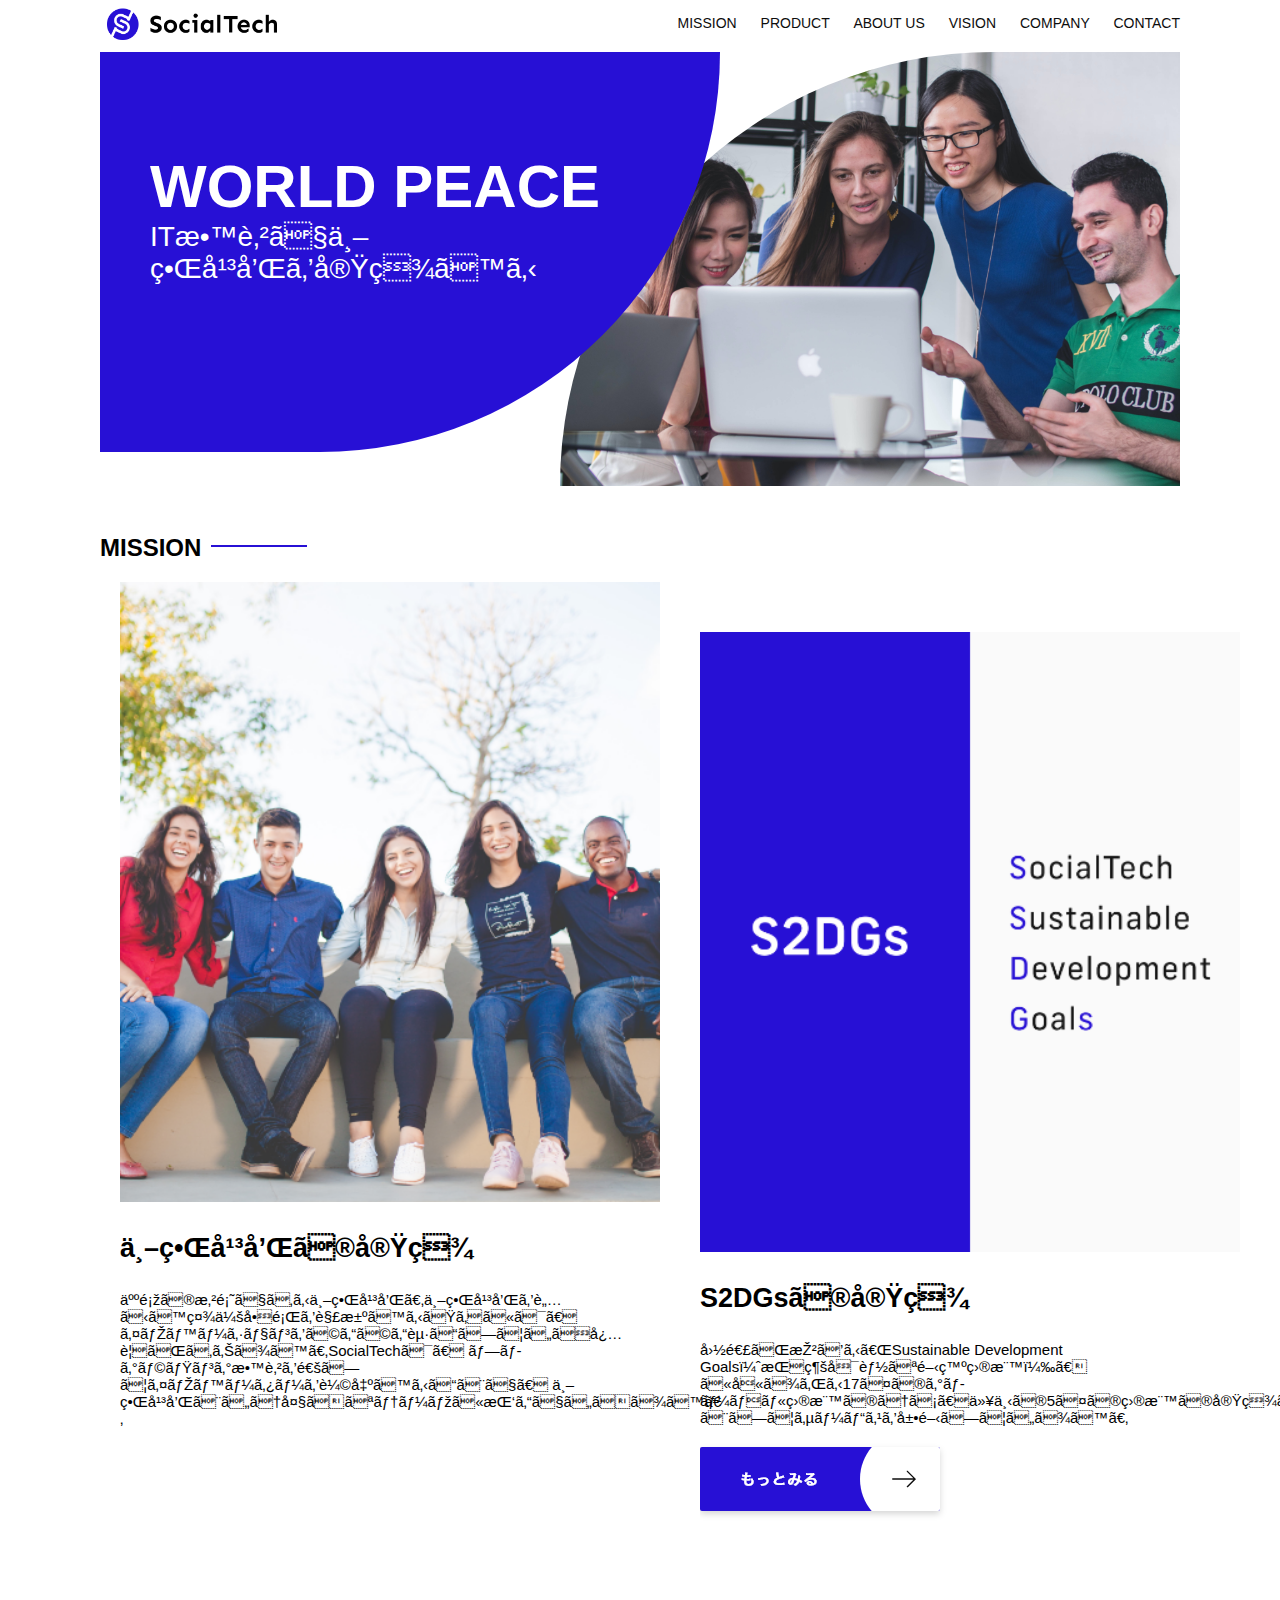
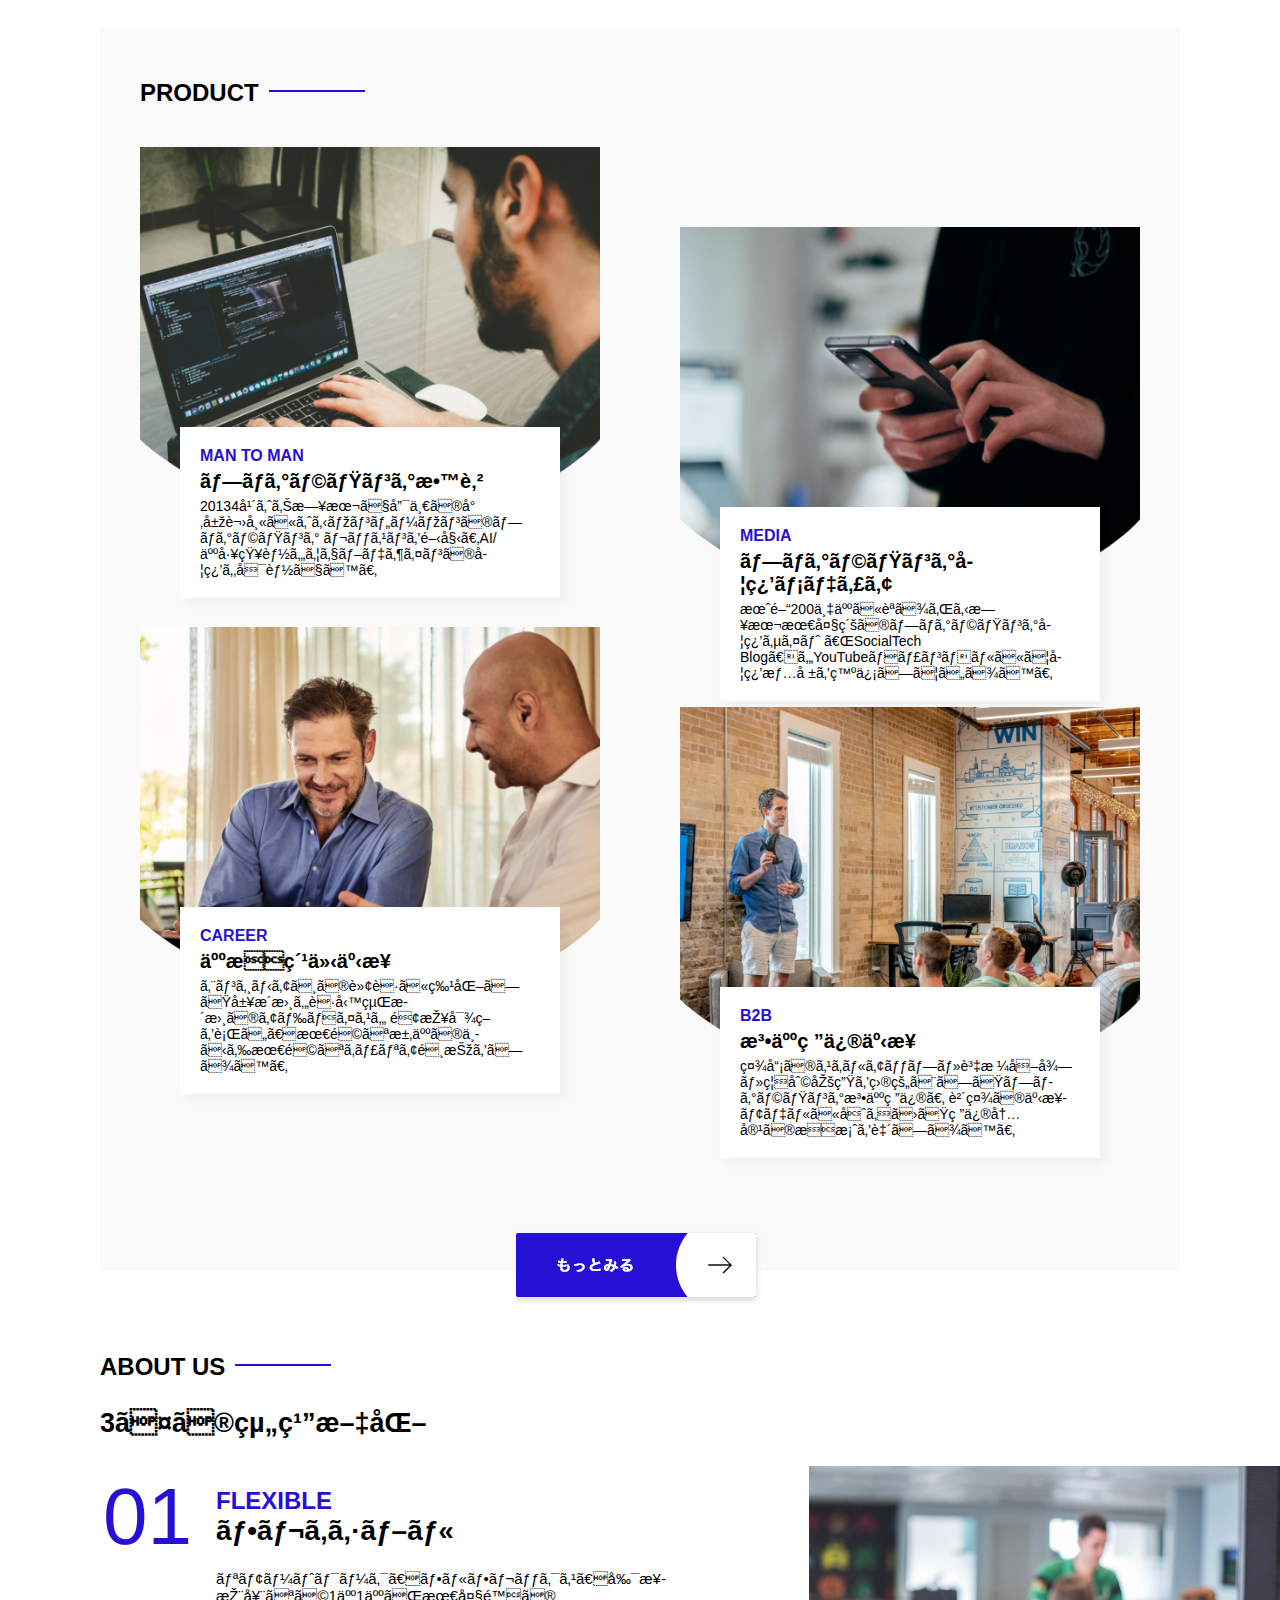
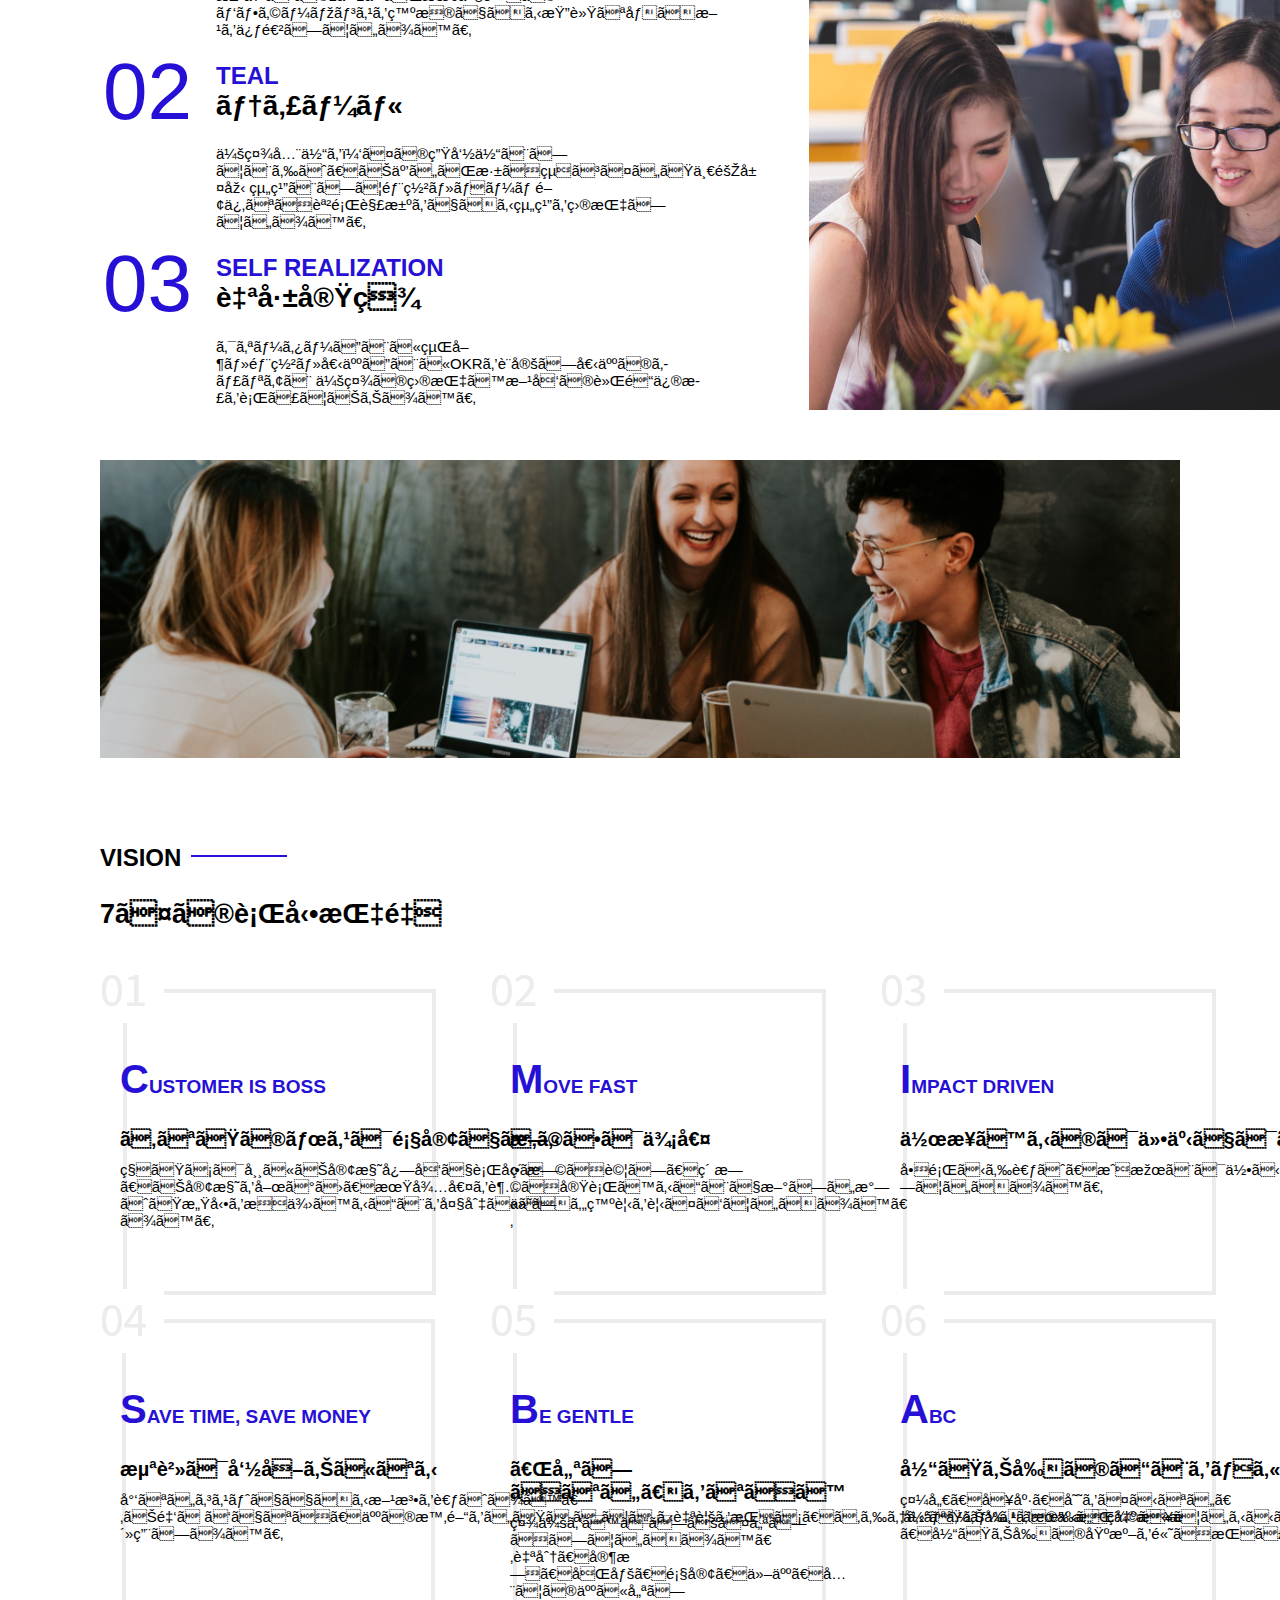
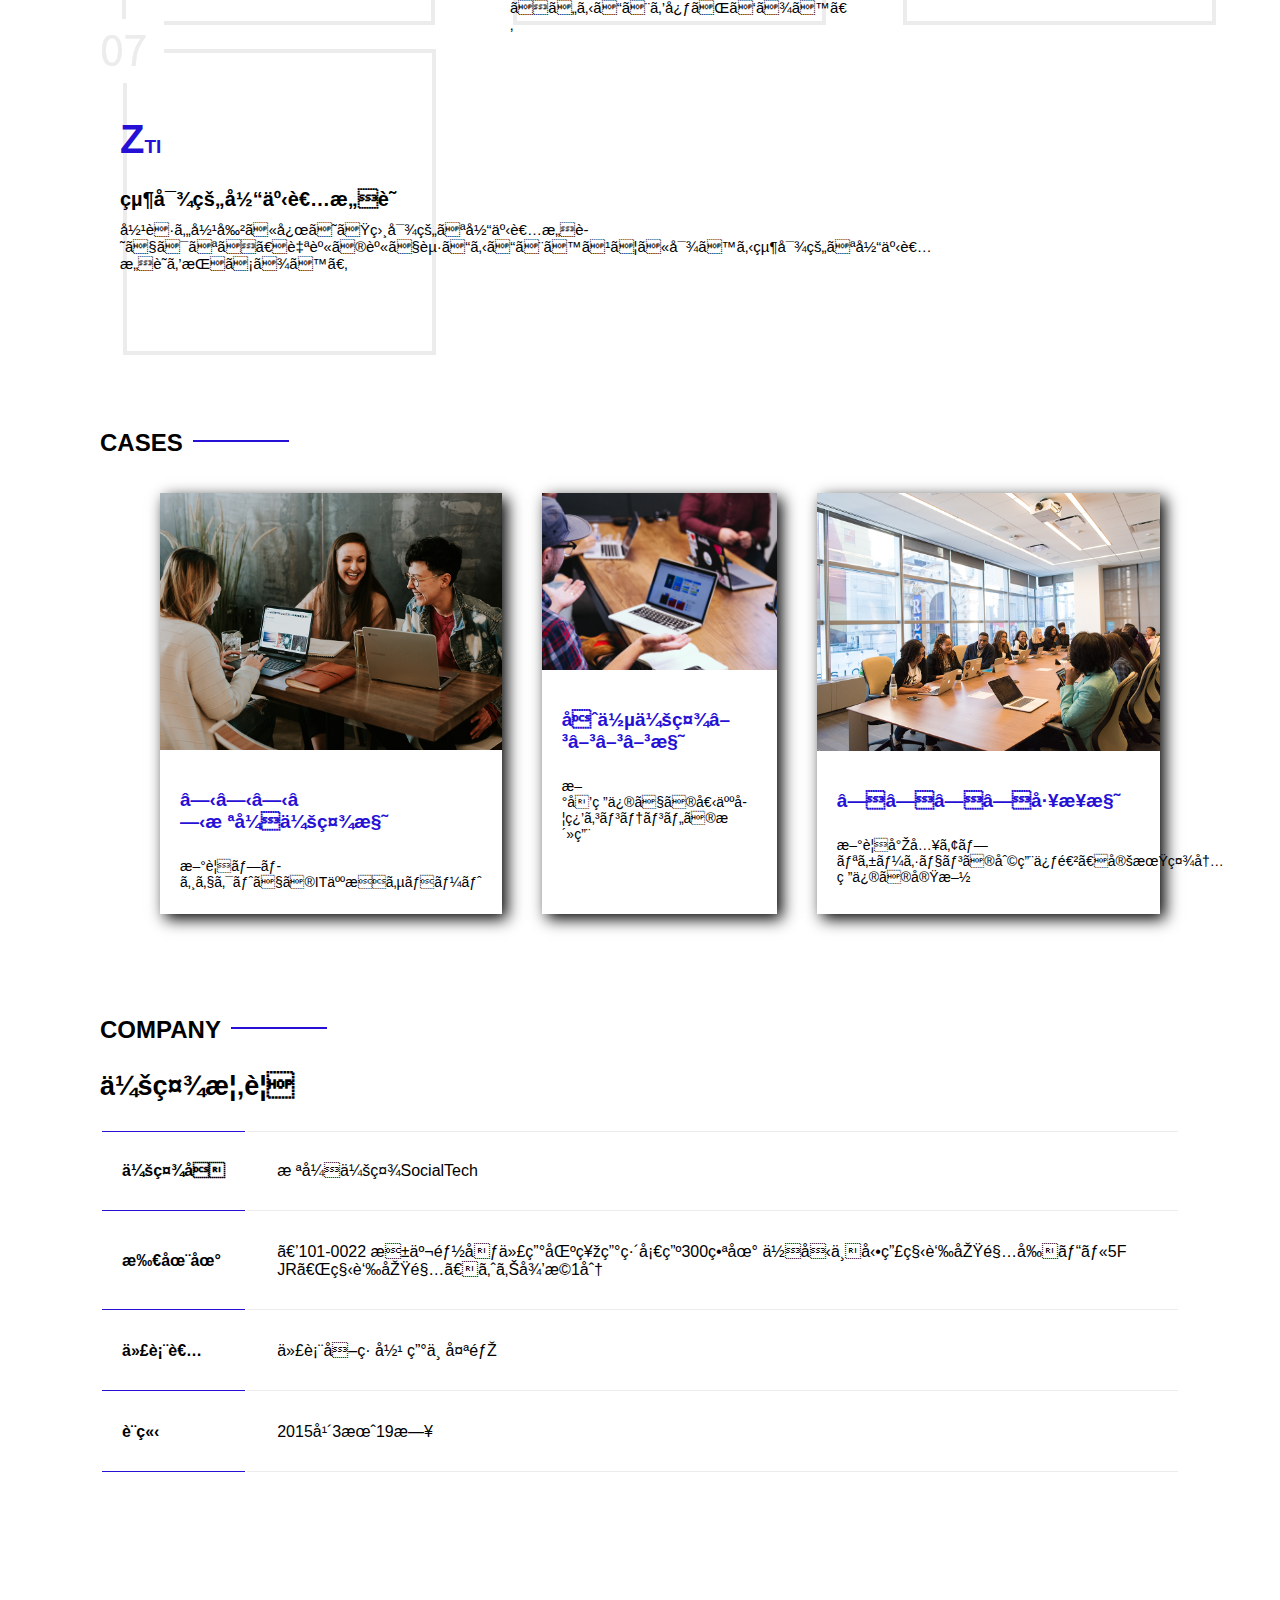
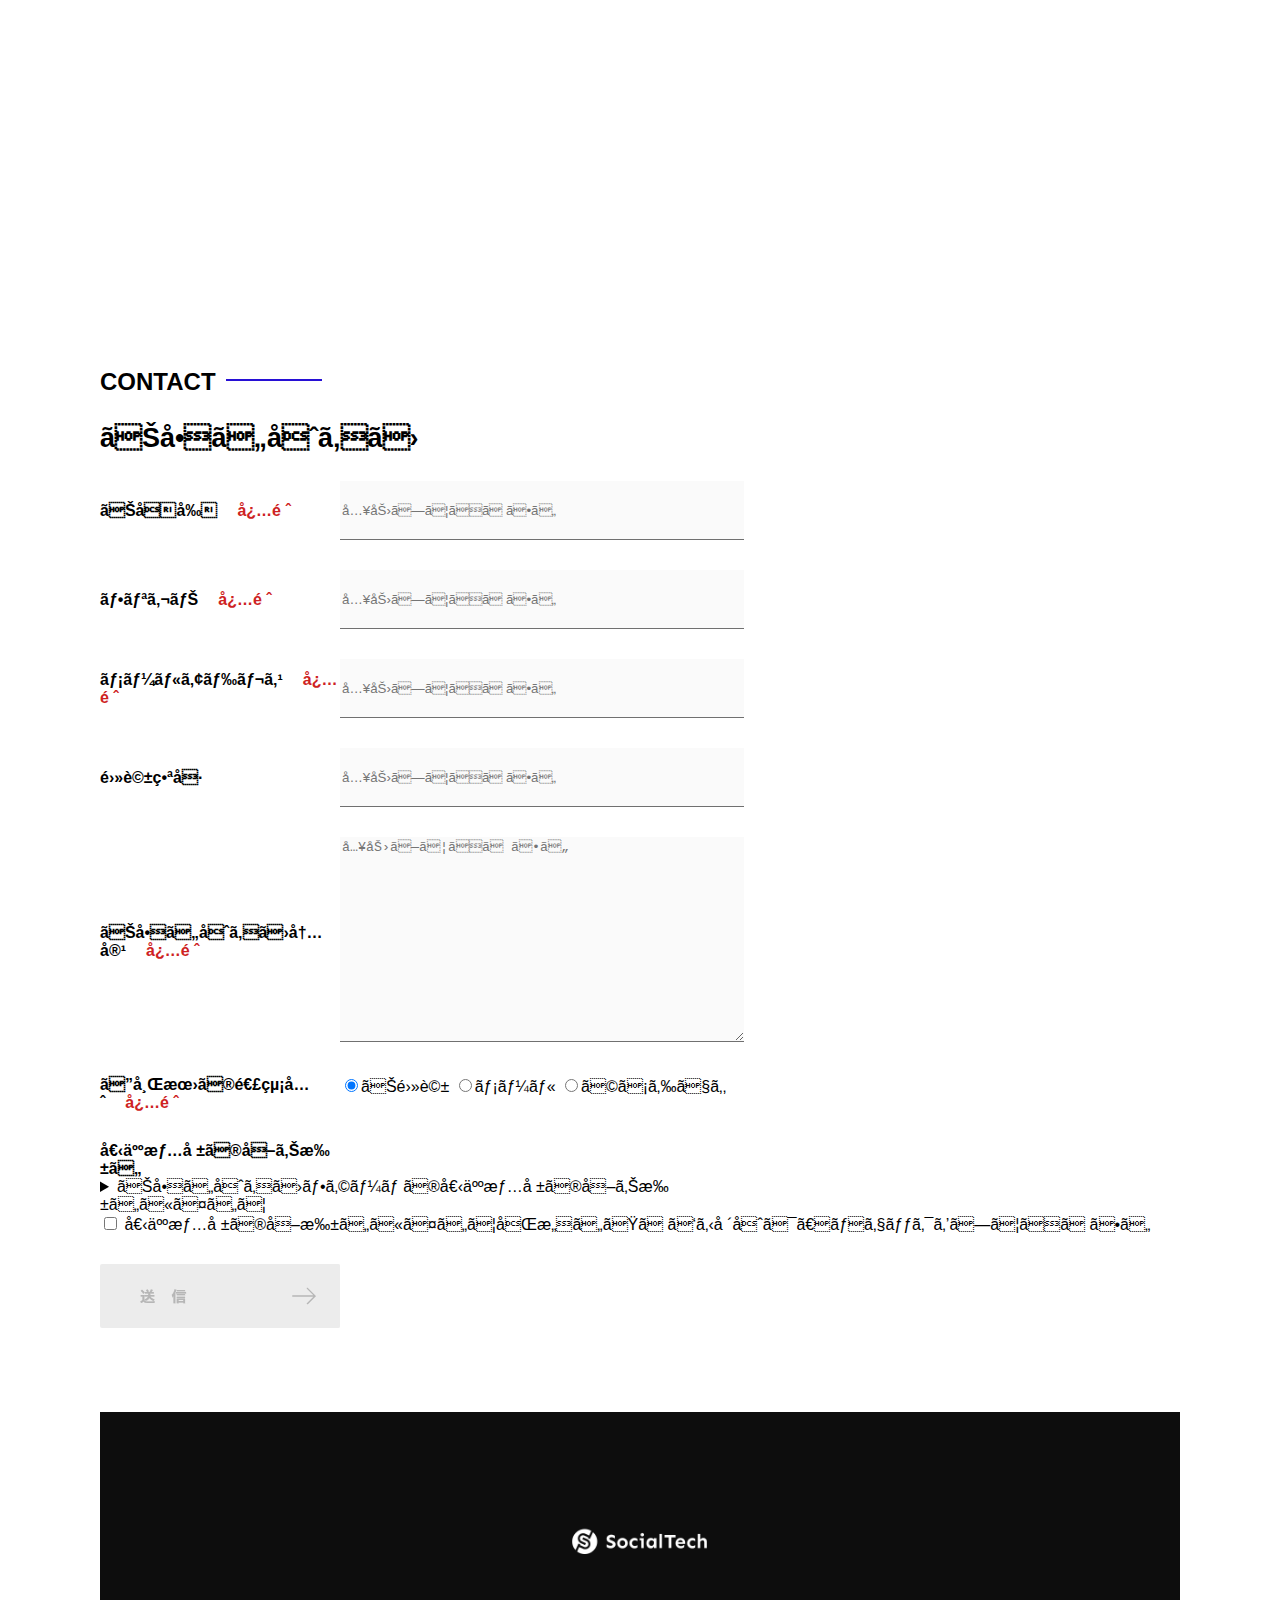
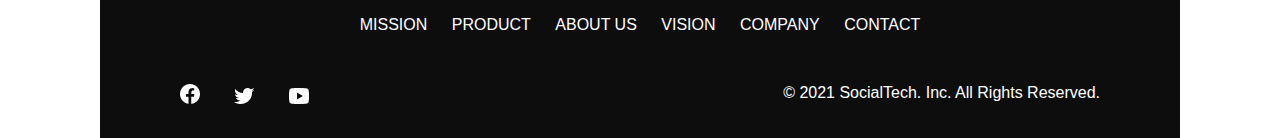
==== commit 0452b344: "Add files via upload" ====
--- a/socialtech/index.html
+++ b/socialtech/index.html
@@ -20,7 +20,7 @@
         <a href="product.html">PRODUCT</a>
         <a href="index.html#aboutus">ABOUT US</a>
         <a href="index.html#vision">VISION</a>
-        <a href="index.htmml#company">COMPANY</a>
+        <a href="index.html#company">COMPANY</a>
         <a href="index.html#contact">CONTACT</a>
       </nav>
 
@@ -358,7 +358,7 @@
           <table id="company-table">
             <tr>
               <th class="tableheader-first">会社名</th>
-              <td class="cell-first">株式外車SocialTech</td>
+              <td class="cell-first">株式会社SocialTech</td>
             </tr>
             <tr>
               <th class="tableheader">所在地</th>
--- a/socialtech/style.css
+++ b/socialtech/style.css
@@ -519,6 +519,199 @@
 
   #copyright {
     color: #ffffff;
+  }
+
+
+  /*mission.html専用*/
+  /*missionトップ*/
+  #mission-main {
+    height: 496px;
+    width: 100%;
+    background-image: url('images/mission/mission-main.png');
+    background-repeat: no-repeat;
+    background-position-y: center;
+  }
+
+  #mission-title {
+    background-color: #2710d5;
+    width: 368px;
+    color: #ffffff;
+    height: 496px;
+    border-radius: 0 248px 248px 0;
+    position: relative;
+  }
+
+  #mission-title > h1 {
+    position: absolute;
+    top: 0;
+    left: 100px;
+    font-size: 80px;
+  }
+
+  #mission-title > span {
+    position: absolute;
+    top: 200px;
+    left: 100px;
+    font-size: 26px;
+  }
+
+  #mission-title > div {
+    position: absolute;
+    top: 350px;
+    left: 100px;
+    font-size: 16px;
+  }
+
+  /*mission s2dgsセクション*/
+  #mission-s2dgs {
+    width: 100%;
+    margin: 20px;
+  }
+
+  .mission-h2 {
+    color: #2710d5;
+    font-size: 40px;
+  }
+
+  .mission-h2::after {
+    content: none;
+  }
+
+  /*mission 5goalsセクション*/
+  #mission-5goals {
+    margin: 20px;
+    display: flex;
+  }
+
+  #mission-5goals > div {
+    flex-grow: 1;
+    padding: 20px;
+  }
+
+  #mission-5goals > div > div {
+    margin: 0 0 40px 0;
+  }
+
+  .fivegoal-right {
+    display: flex;
+    flex-direction: row-reverse;
+  }
+
+  .fivegoal-left {
+    display: flex;
+  }
+
+  .fivegoals-image {
+    margin: 20px;
+  }
+
+  .fivegoals-number {
+    color: #2710d5;
+    font-size: 48px;
+    margin: 0;
+  }
+
+  .fivegoals-h3 {
+    font-size: 28px;
+    margin: 0;
+  }
+
+  .fivegoals-p {
+    margin: 0;
+  }
+
+
+  /*product.html専用*/
+  #product-main {
+    height: 496px;
+    width: 100%;
+    background-image: url('images/product/product-main.png');
+    background-repeat: no-repeat;
+    background-position-y: center;
+  }
+
+  #product-title {
+    background-color: #2710d5;
+    width: 368px;
+    color: #ffffff;
+    height: 496px;
+    border-radius: 0 248px 248px 0;
+    position:relative;
+  }
+
+  #product-title > h1 {
+    position: absolute;
+    top: 0;
+    left: 100px;
+    font-size: 80px;
+  }
+
+  #product-title > span {
+    position: absolute;
+    top: 200px;
+    left: 100px;
+    font-size: 26px;
+  }
+
+  #product-title > div {
+    position: absolute;
+    top: 350px;
+    left: 100px;
+    font-size: 16px;
+  }
+
+  .product-section1 {
+    position: relative;
+    margin: 20px;
+    height: 340px;
+  }
+
+  .product-section1 > img {
+    position: absolute;
+    top: 0;
+    left: 0;
+    width: 450px;
+    margin: 0 40px 30px 0;
+    border-radius: 0 432px 0 0;
+  }
+
+  .product-section1 > div {
+    position: absolute;
+    top: 0;
+    left: 480px;
+  }
+
+  .product-section2 {
+    position: relative;
+    margin: 20px;
+    height: 340px;
+  }
+
+  .product-section2 > img {
+    position: absolute;
+    top: 0;
+    right: 0;
+    width: 450px;
+    margin: 0 0 30px 40px;
+    border-radius: 432px 0 0 0;
+  }
+
+  .product-section2 > div {
+    width: 500px;
+    position: absolute;
+    top: 0;
+    left: 0;
+  }
+
+  .product-h2 {
+    color: #2710d5;
+    font-size: 24px;
+    margin: 0;
+  }
+
+  .product-h3 {
+    font-size: 28px;
+    margin: 0;
   }
 }
 
@@ -985,4 +1178,173 @@
     margin: 30px 0 0 0;
     color: #ffffff;
   }
+
+  /*mission.html専用*/
+  /*missionトップ*/
+  #mission-main {
+    height: 256px;
+    width: 100%;
+    background-image: url('images/mission/mission-main.png');
+    background-repeat: no-repeat;
+    background-position-y: center;
+    background-size: auto 208px;
+  }
+
+  #mission-title {
+    background-color: #2710d5;
+    width: 136px;
+    color: #ffffff;
+    height: 256px;
+    border-radius: 0 248px 248px 0;
+    position: relative;
+  }
+
+  #mission-title > h1 {
+    position: absolute;
+    top: 0;
+    left: 20px;
+    font-size: 40px;
+  }
+
+  #mission-title > span {
+    position: absolute;
+    top: 110px;
+    left: 20px;
+    font-size: 18px;
+  }
+
+  #mission-title > div {
+    position: absolute;
+    top: 180px;
+    left: 20px;
+    font-size: 13px;
+  }
+
+  /*S2DGsセクション*/
+  #mission-s2dgs {
+    margin: 20px;
+  }
+
+  .mission-h2 {
+    color: #2710d5;
+    font-size: 38px;
+  }
+
+  .mission-h2::after {
+    content: none;
+  }
+
+  #mission-s2dgs > img {
+    width: 100%;
+  }
+
+  /*5Goalsセクション*/
+  #mission-5goals {
+    margin: 20px;
+  }
+
+  #mission-5goals > div > div {
+    margin: 0 0 40px 0;
+  }
+
+  #s2dgs-image {
+    width: 100%;
+  }
+
+  .fivegoals-image {
+    margin: 20px auto;
+    display: block;
+  }
+
+  .fivegoals-number {
+    color: #2710d5;
+    font-size: 48px;
+    margin: 0;
+  }
+
+  .fivegoals-h3 {
+    font-size: 28px;
+    margin: 0;
+  }
+
+  .fivegoals-p {
+    margin: 0;
+  }
+
+
+  /*product.html専用*/
+  #product-main {
+    height: 256px;
+    width: 100%;
+    background-image: url('images/product/product-main.png');
+    background-repeat: no-repeat;
+    background-position-y: center;
+    background-size: auto 208px;
+  }
+
+  #product-title {
+    background-color: #2710d5;
+    width: 136px;
+    color: #ffffff;
+    height: 256px;
+    border-radius: 0 248px 248px 0;
+    position: relative;
+  }
+
+  #product-title > h1 {
+    position: absolute;
+    top: 0;
+    left: 20px;
+    font-size: 40px;
+  }
+
+  #product-title > span {
+    position: absolute;
+    top: 110px;
+    left: 20px;
+    font-size: 18px;
+  }
+
+  #product-title > div {
+    position: absolute;
+    top: 180px;
+    left: 20px;
+    font-size: 13px;
+  }
+
+  .product-section1 {
+    margin: 20px;
+  }
+
+  .product-section1  > img {
+    width: 100%;
+    border-radius: 0 300px 0 0;
+  }
+
+  .product-section2 {
+    margin: 20px;
+    display: flex;
+    flex-direction: column;
+  }
+
+  .product-section2 > img {
+    order: 1;
+    width: 100%;
+    border-radius: 300px 0 0 0;
+  }
+
+  .product-section2 > div {
+    order: 2;
+  }
+
+  .product-h2 {
+    color: #2710d5;
+    font-size: 24px;
+    margin: 0;
+  }
+
+  .product-h3 {
+    font-size: 28px;
+    margin: 0;
+  }
 }